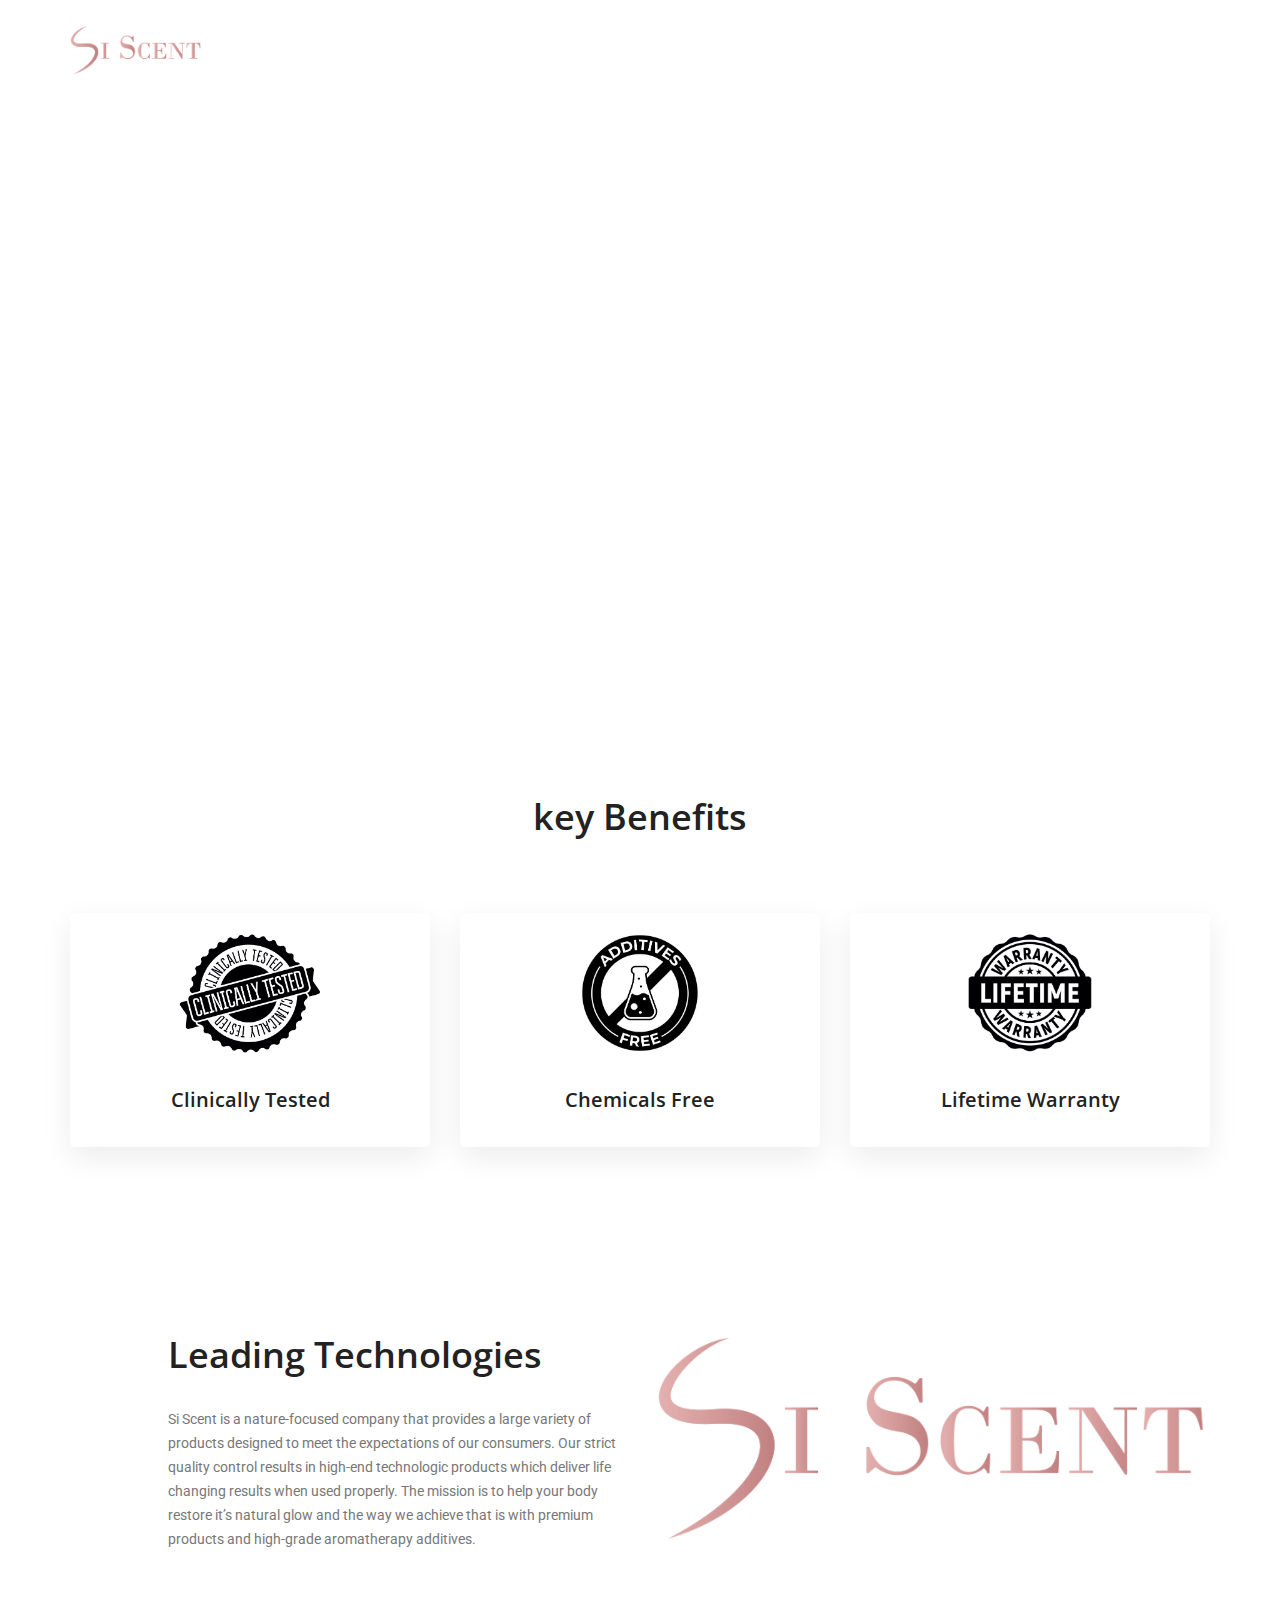
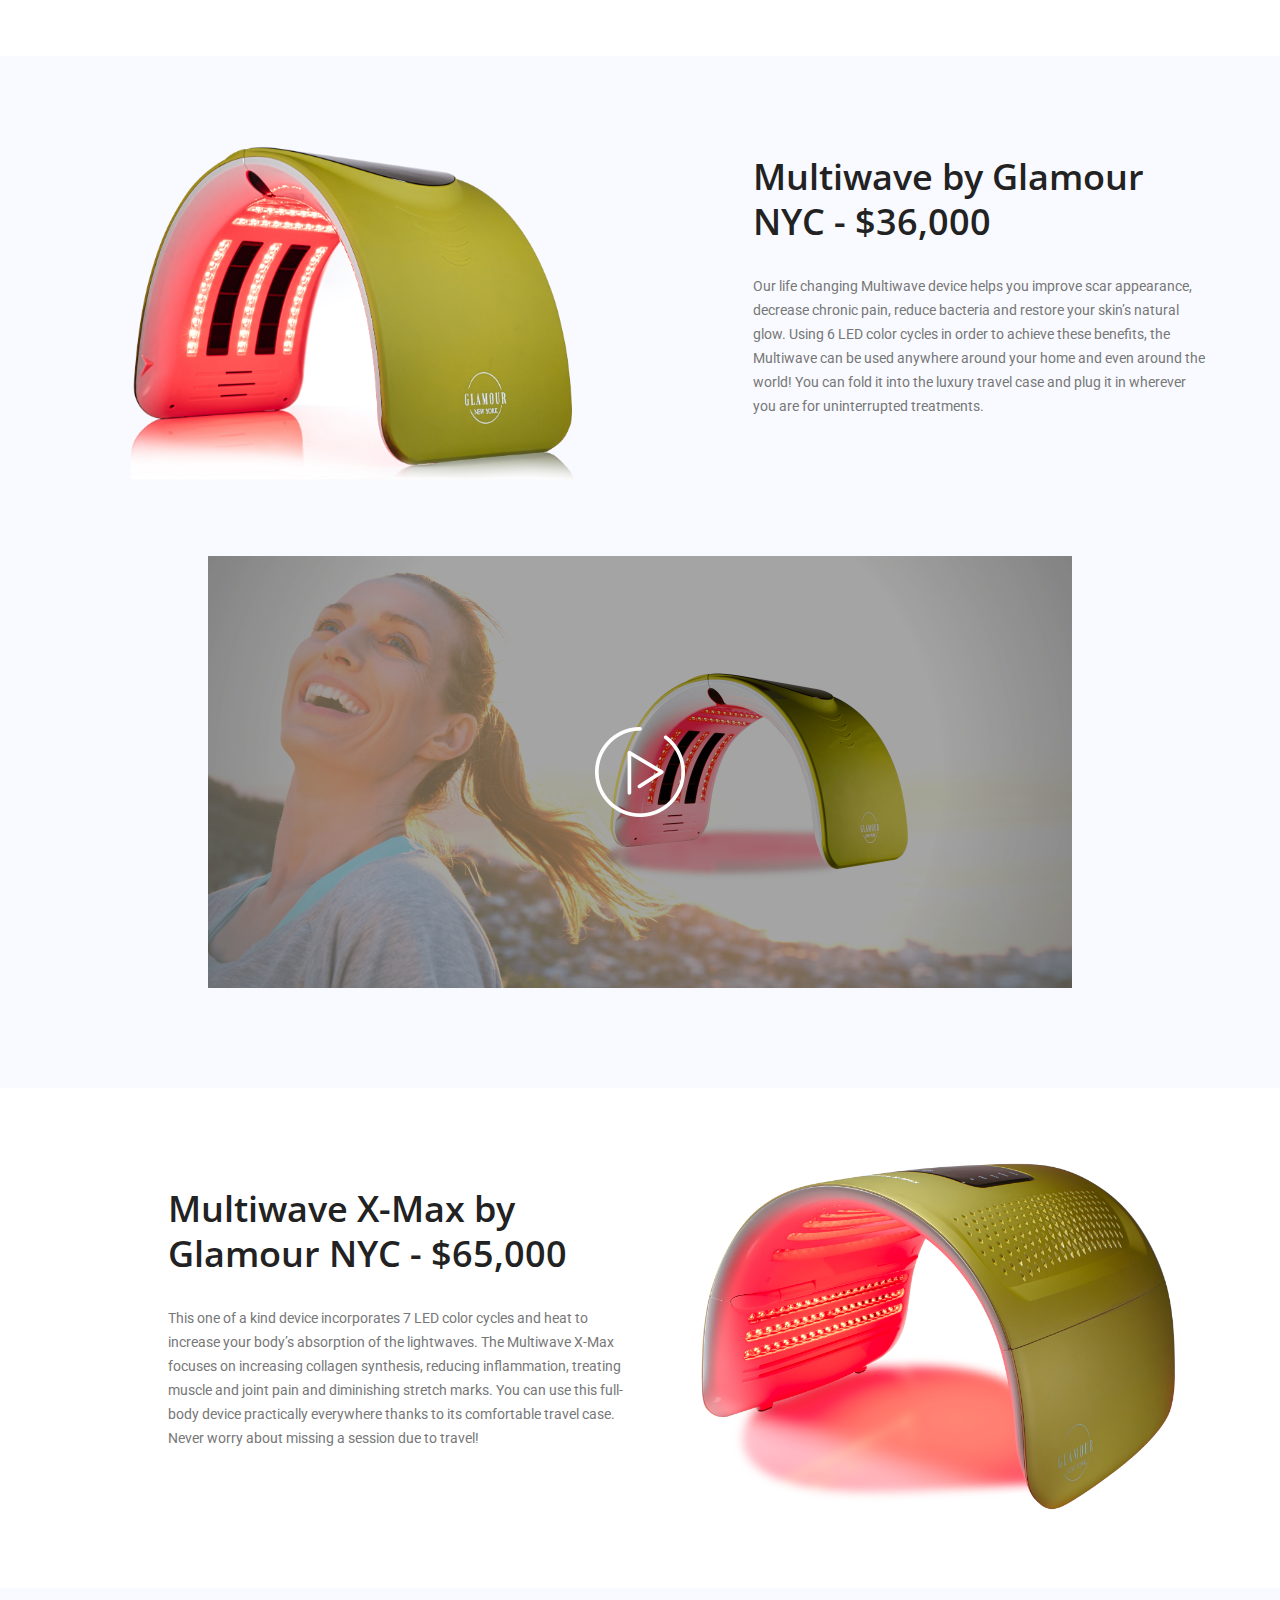
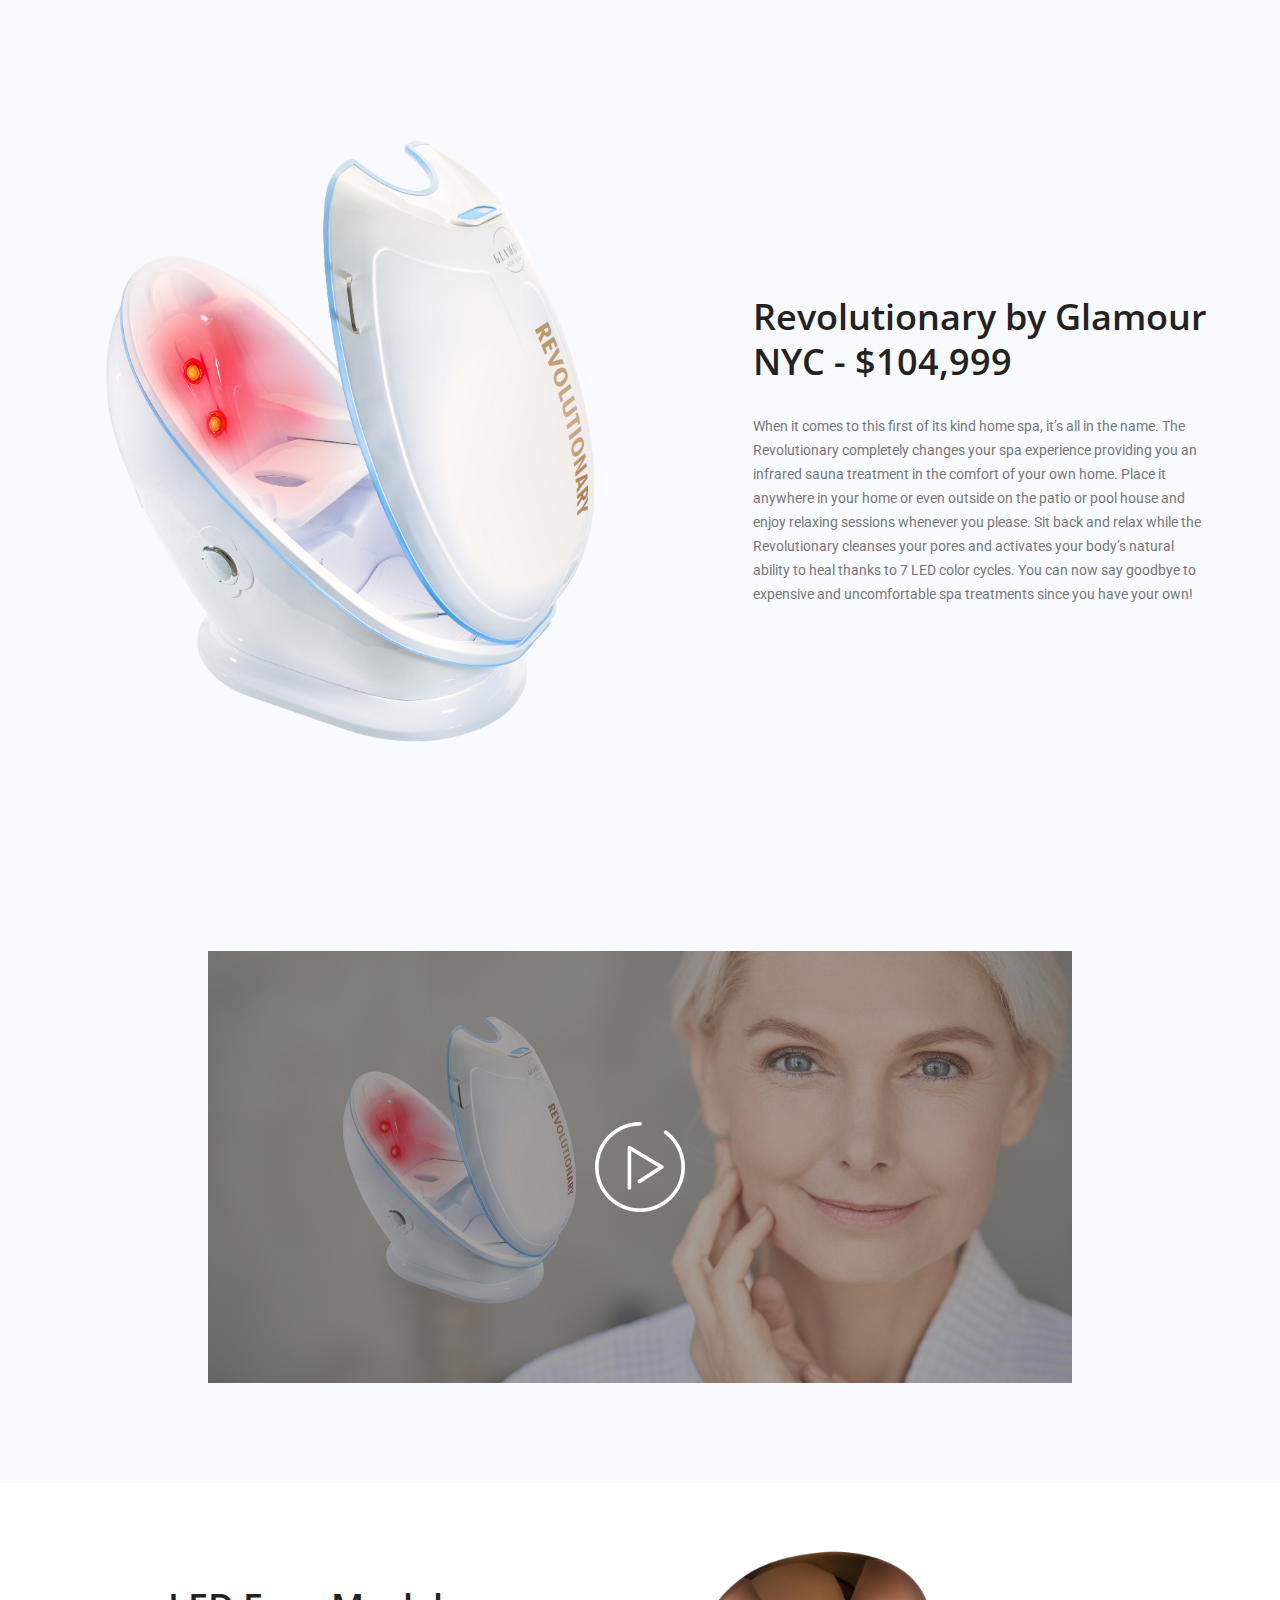
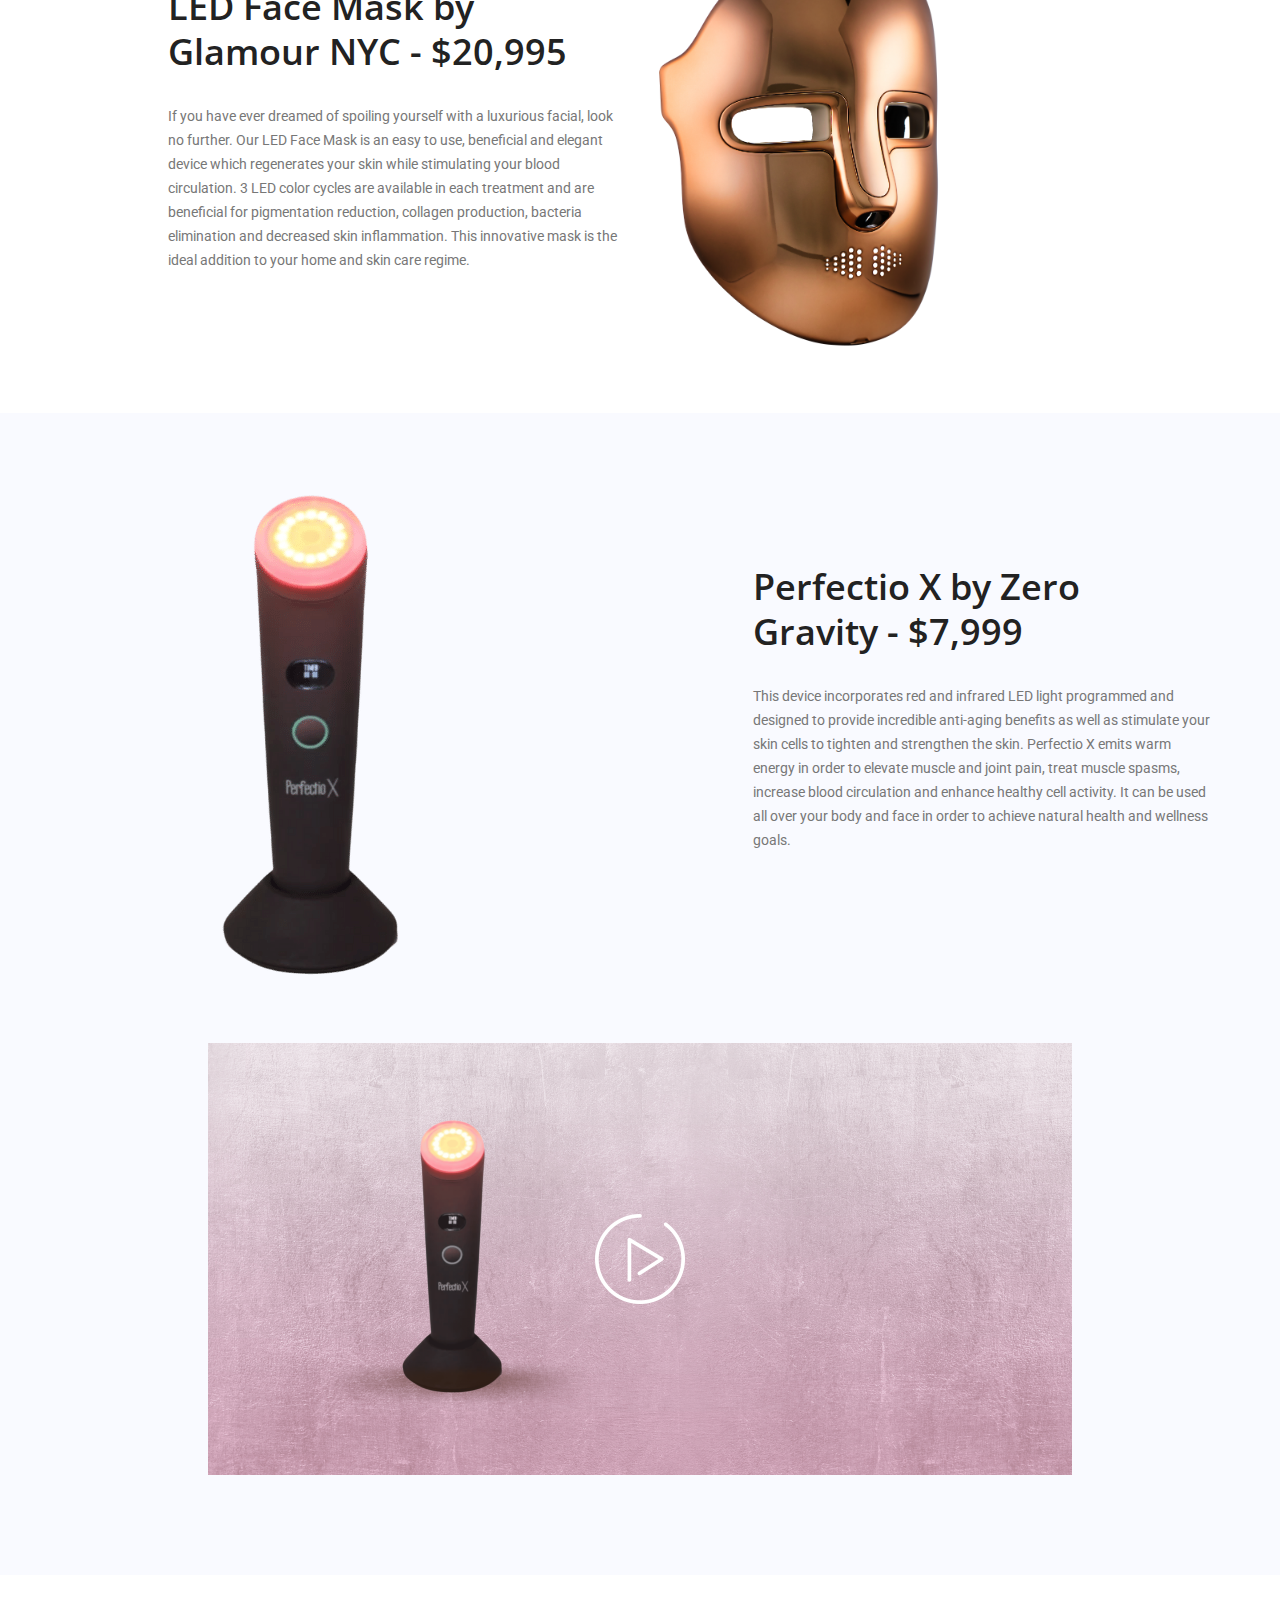
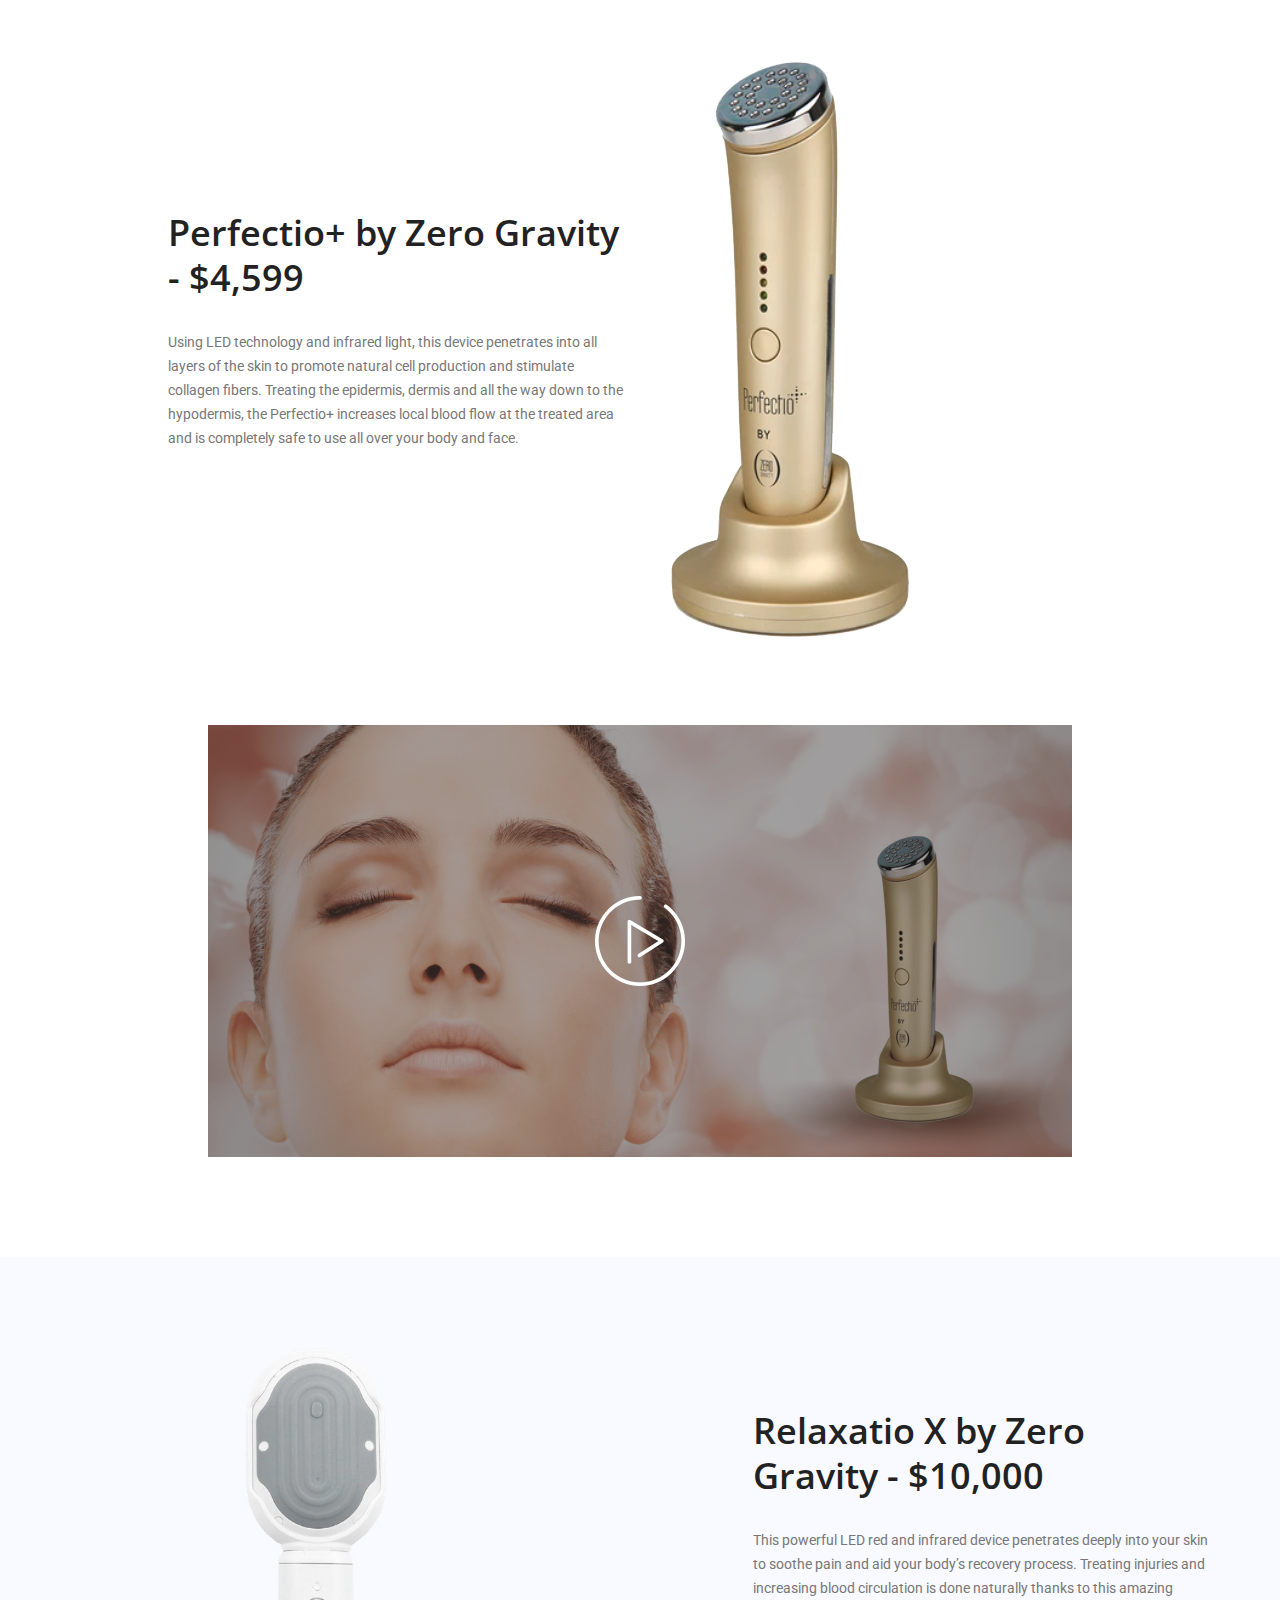
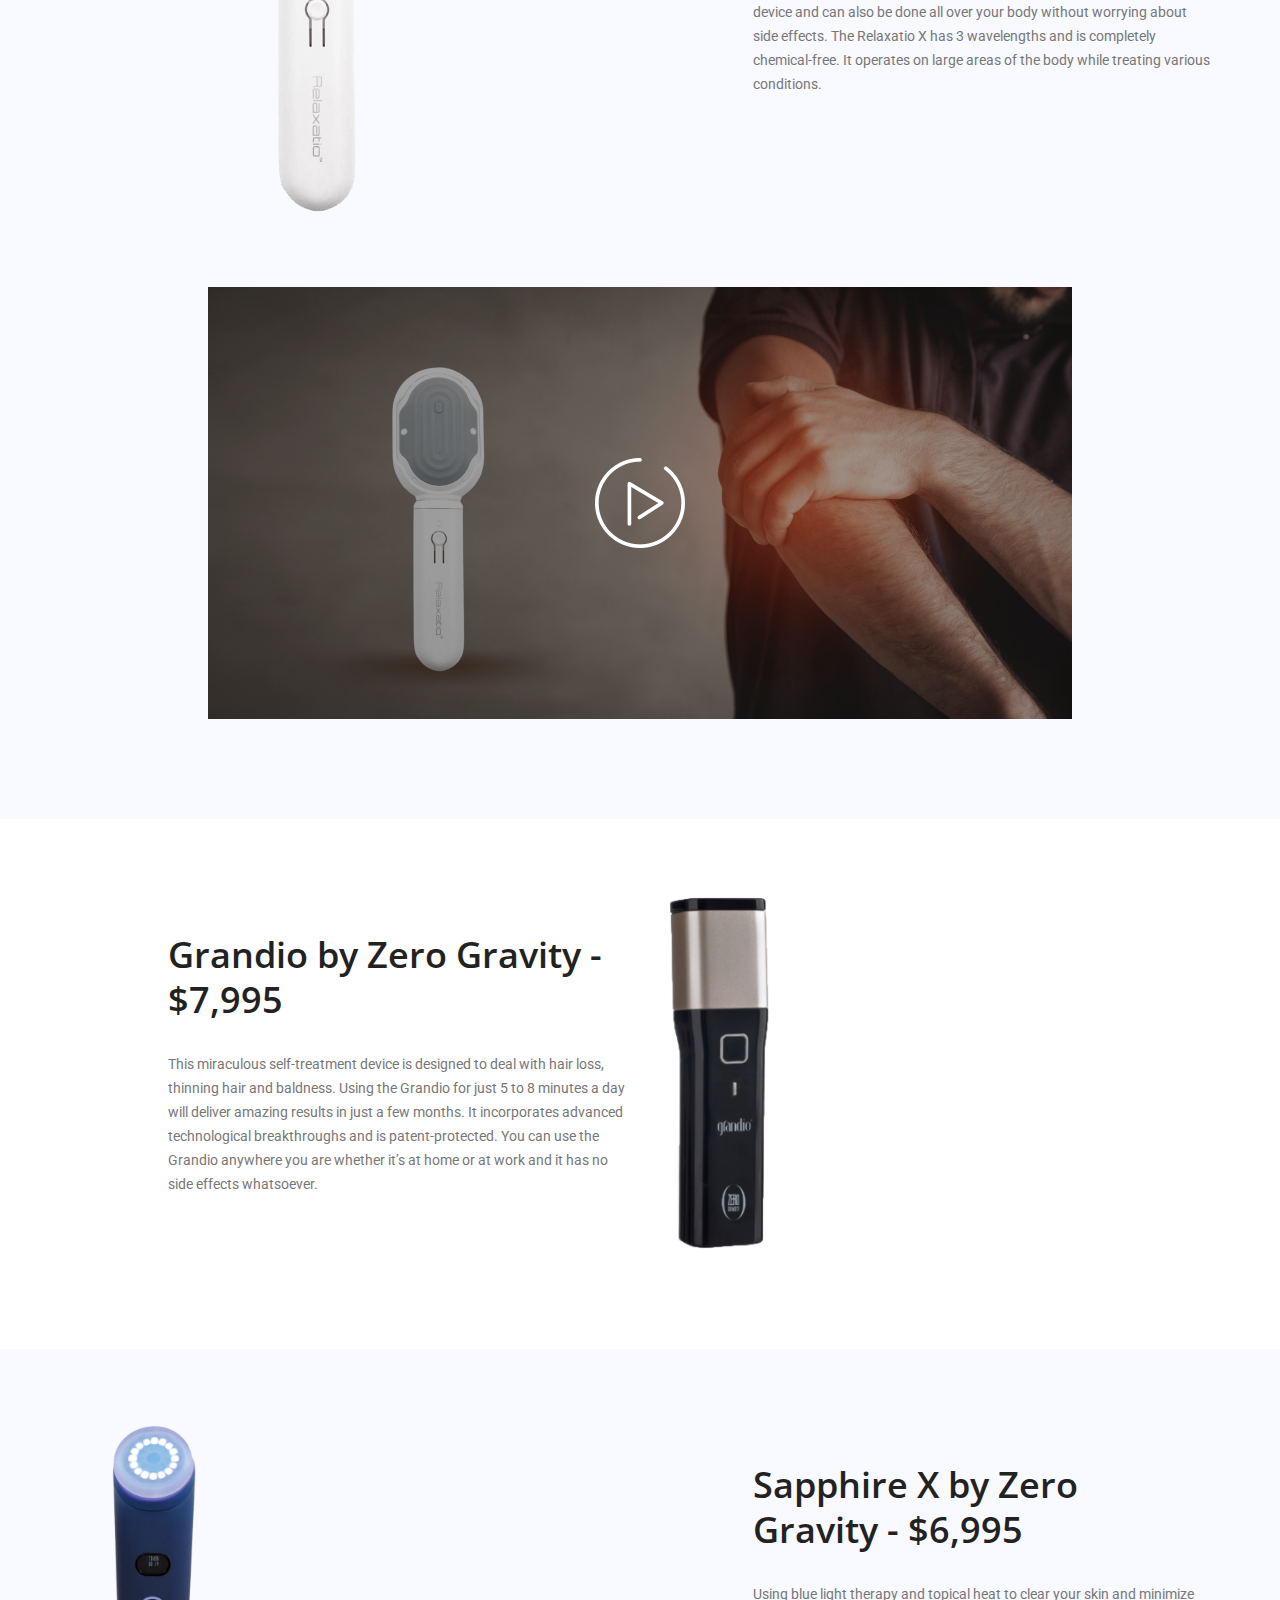
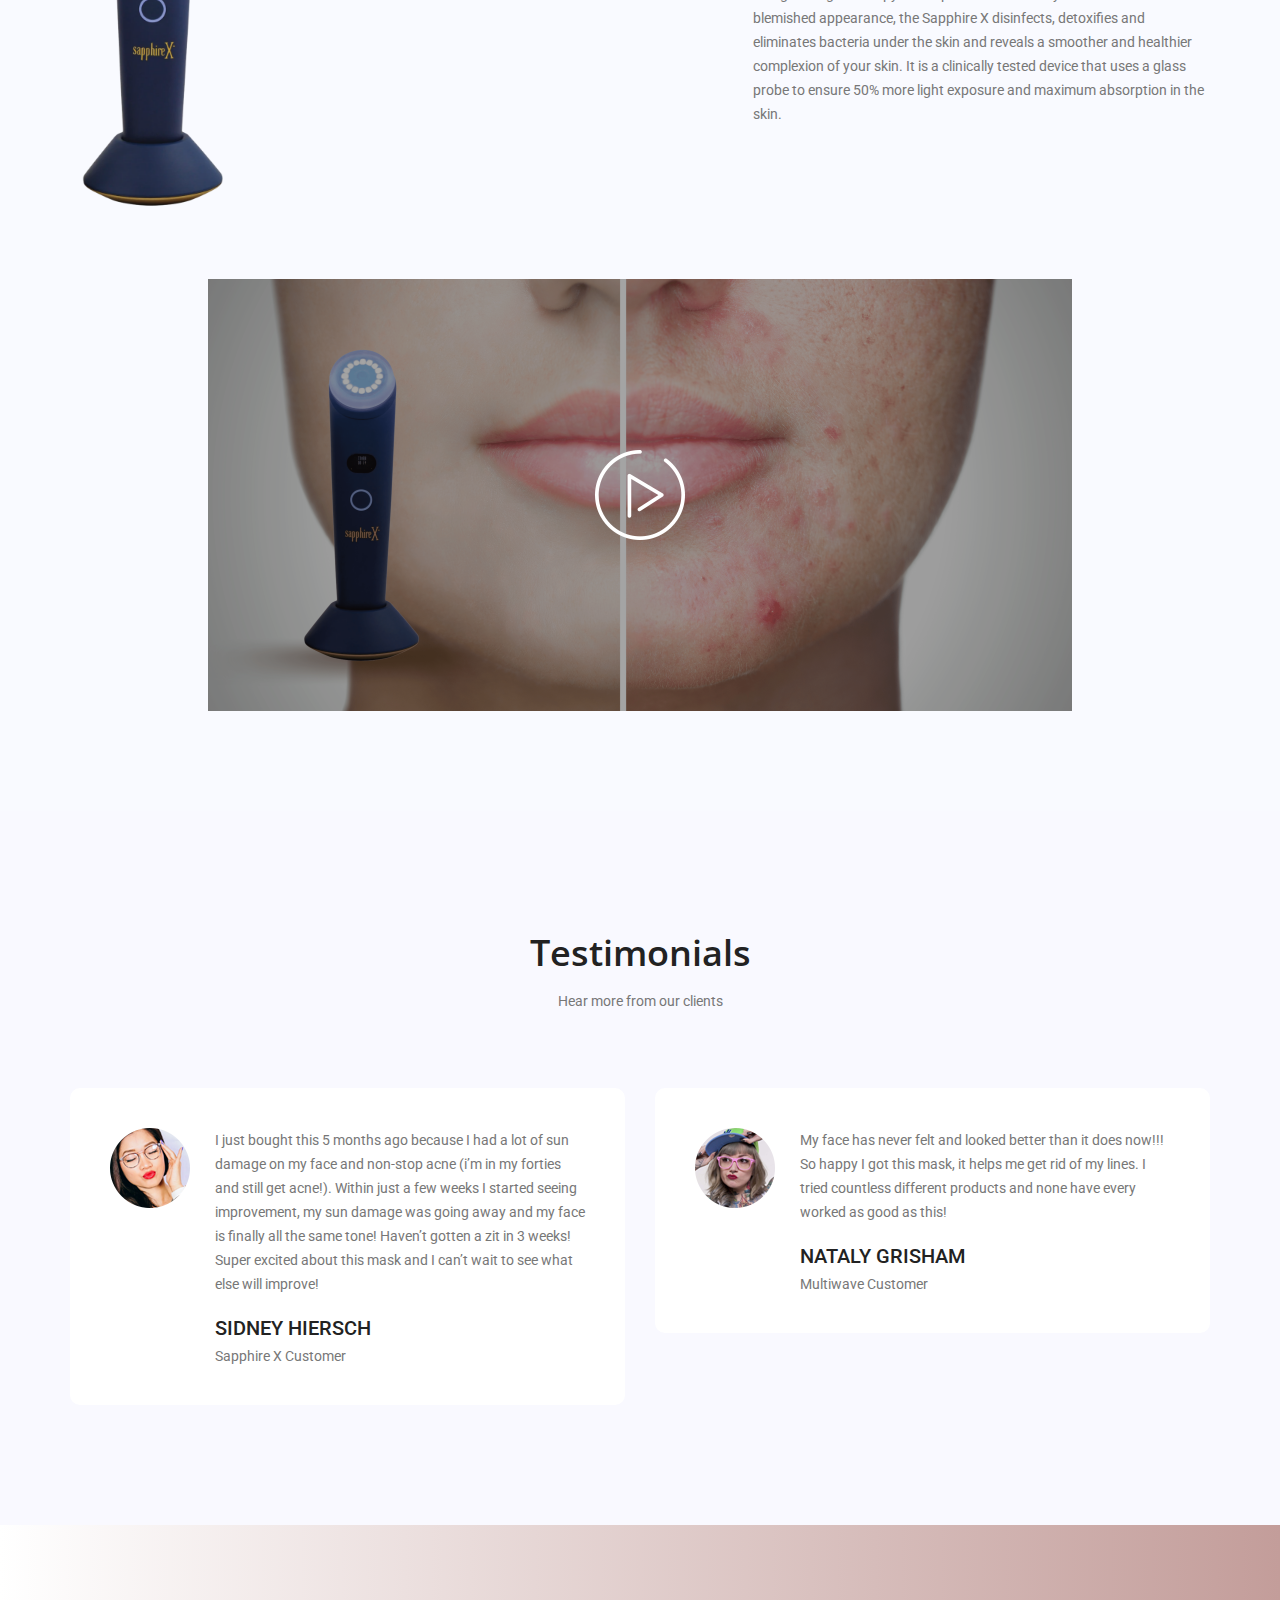
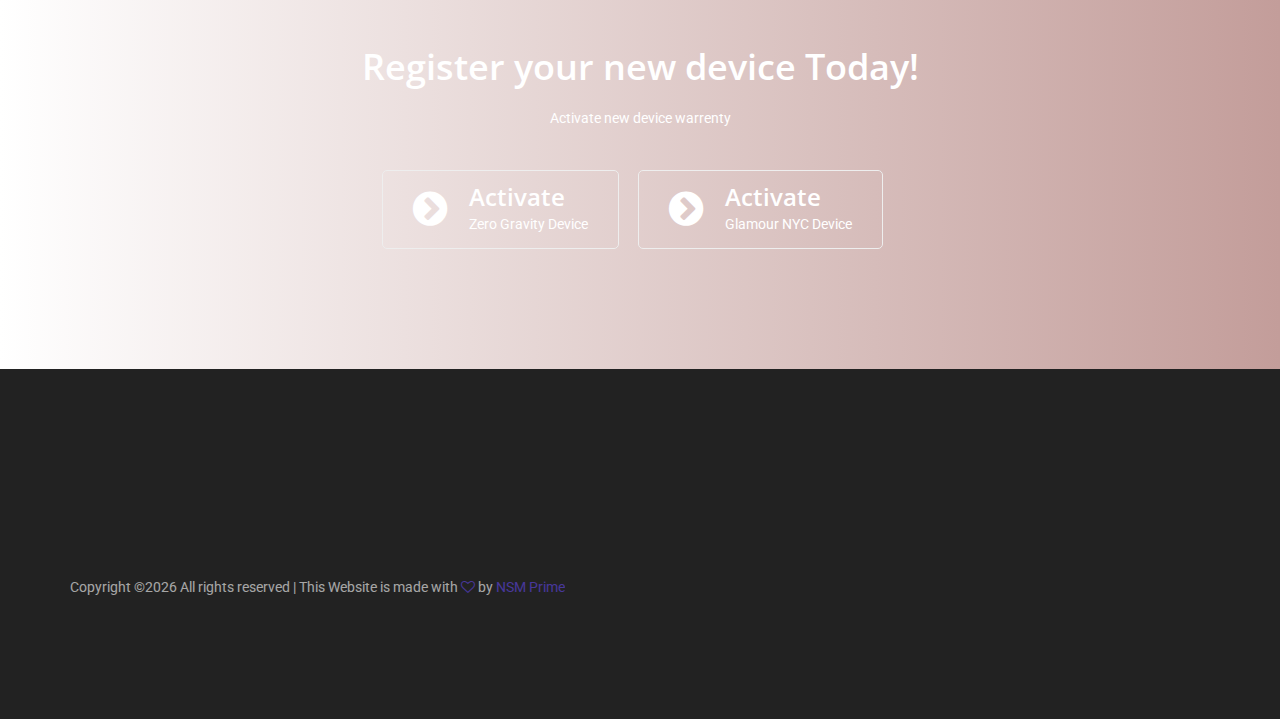
==== index.html @ 8bdf5f0f "first commit" ====
<!doctype html>
<html lang="en">
    <head>
        <!-- Required meta tags -->
        <meta charset="utf-8">
        <meta name="viewport" content="width=device-width, initial-scale=1, shrink-to-fit=no">
        <link rel="icon" href="img/favicon.png" type="image/png">
        <title>Si Scent | Wellness Devices</title>
        <!-- Bootstrap CSS -->
        <link rel="stylesheet" href="css/bootstrap.css">
        <link rel="stylesheet" href="vendors/linericon/style.css">
        <link rel="stylesheet" href="css/font-awesome.min.css">
        <link rel="stylesheet" href="vendors/owl-carousel/owl.carousel.min.css">
        <link rel="stylesheet" href="vendors/lightbox/simpleLightbox.css">
        <link rel="stylesheet" href="vendors/nice-select/css/nice-select.css">
        <link rel="stylesheet" href="vendors/animate-css/animate.css">
        <link rel="stylesheet" href="vendors/popup/magnific-popup.css">
        <!-- main css -->
        <link rel="stylesheet" href="css/style.css">
        <link rel="stylesheet" href="css/responsive.css">
    </head>
    <body data-spy="scroll" data-target="#mainNav" data-offset="70">
        
        <!--================Header Menu Area =================-->
        <header class="header_area">
            <div class="main_menu" id="mainNav">
            	<nav class="navbar navbar-expand-lg navbar-light">
					<div class="container">
						<!-- Brand and toggle get grouped for better mobile display -->
						<a class="navbar-brand logo_h" href="index.html"><img style="height: 50px; width: auto;" src="img/logo.png" alt=""></a>
						<button class="navbar-toggler" type="button" data-toggle="collapse" data-target="#navbarSupportedContent" aria-controls="navbarSupportedContent" aria-expanded="false" aria-label="Toggle navigation">
							<span class="icon-bar"></span>
							<span class="icon-bar"></span>
							<span class="icon-bar"></span>
						</button>
						<!-- Collect the nav links, forms, and other content for toggling -->
						<div class="collapse navbar-collapse offset" id="navbarSupportedContent">
							<ul class="nav navbar-nav menu_nav ml-auto">
								<!-- <li class="nav-item active"><a class="nav-link" href="#home">Home</a></li> 
								<li class="nav-item"><a class="nav-link" href="#feature">FEATURES</a></li> 
								<li class="nav-item"><a class="nav-link" href="#video">VIDEO</a>
								<li class="nav-item"><a class="nav-link" href="#price">PRICING</a>
								<li class="nav-item"><a class="nav-link" href="#screen">SCREENS</a> -->
								<!-- <li class="nav-item submenu dropdown">
									<a href="#" class="nav-link dropdown-toggle" data-toggle="dropdown" role="button" aria-haspopup="true" aria-expanded="false">Pages</a>
									<ul class="dropdown-menu">
										<li class="nav-item"><a class="nav-link" href="elements.html">Elements</a></li>
									</ul>
								</li>  -->
								<!-- <li class="nav-item submenu dropdown">
									<a href="#" class="nav-link dropdown-toggle" data-toggle="dropdown" role="button" aria-haspopup="true" aria-expanded="false">Blog</a> -->
									<!-- <ul class="dropdown-menu">
										<li class="nav-item"><a class="nav-link" href="blog.html">Blog</a></li> --> 
										<!-- <li class="nav-item"><a class="nav-link" href="single-blog.html">Blog Details</a></li>
									</ul> -->
								<!-- </li>  -->
								<li class="nav-item"><a class="nav-link" href="https://www.siscent.com/">Shop Si Scent</a></li> 
								<li class="nav-item"><a class="nav-link" href="contact.html">Contact</a></li> 
							</ul>
						</div> 
					</div>
            	</nav>
            </div>
        </header>
        <!--================Header Menu Area =================-->
        
        <!--================Home Banner Area =================-->
        <section class="home_banner_area" id="home">
            <div class="banner_inner">
				<div class="container">
					<div class="row banner_content">
						<div class="col-lg-9">
							<h2>The Most <br />Innovative Anti-Aging Devices</h2>
						</div>
						<!-- <div class="col-lg-3">
							<div class="banner_map_img">
								<img class="img-fluid" src="img/banner/right-mobile.png" alt="">
							</div>
						</div> -->
					</div>
				</div>
            </div>
        </section>
        <!--================End Home Banner Area =================-->
        
        <!--================Feature Area =================-->
        <section class="feature_area p_120" id="feature">
        	<div class="container">
        		<div class="main_title">
        			<h2>key Benefits</h2>
        		</div>
        		<div class="feature_inner row text-center">
        			<div class="col-lg-4">
        				<div class="feature_item">
        					<img class="ml-0 mr-0" src="img/icon/f-icon-2.jpg" alt="">
        					<h4>Clinically Tested</h4>
        				</div>
        			</div>
        			<div class="col-lg-4">
        				<div class="feature_item">
        					<img class="ml-0 mr-0" src="img/icon/f-icon-3.jpg" alt="">
        					<h4>Chemicals Free</h4>
        				</div>
        			</div>
        			<div class="col-lg-4">
        				<div class="feature_item">
        					<img class="ml-0 mr-0" src="img/icon/f-icon-4.jpg" alt="">
        					<h4>Lifetime Warranty</h4>
        				</div>
        			</div>
        			<!-- <div class="col-lg-3 col-md-6">
        				<div class="feature_item">
        					<img src="img/icon/f-icon-1.png" alt="">
        					<h4>Maintenance</h4>
        					<p>inappropriate behavior is often laughed off as boys will be boys,” women face higher conduct standards especially in the workplace. That’s why.</p>
        				</div>
        			</div> -->
        		</div>
        	</div>
        </section>
				<!--================End Feature Area =================-->
				
				        <!--================Interior Area =================-->
								<section class="interior_area interior_two">
									<div class="container">
										<div class="interior_inner row">
											<div class="col-lg-5 offset-lg-1">
												<div class="interior_text">
													<h4>Leading Technologies</h4>
													<p>Si Scent is a nature-focused company that provides a large variety of products designed to meet the expectations of our consumers. Our strict quality control results in high-end technologic products which deliver life changing results when used properly. The mission is to help your body restore it’s natural glow and the way we achieve that is with premium products and high-grade aromatherapy additives.
													</p>
												</div>
											</div>
											<div class="col-lg-6">
												<img class="img-fluid" src="img/logo.png" alt="">
											</div>
										</div>
										<!-- <div class="video_area" id="video">
											<img class="img-fluid" src="img/video-1.png" alt="">
											<a class="popup-youtube" href="https://www.youtube.com/watch?v=VufDd-QL1c0">
												<img src="img/icon/video-icon-1.png" alt="">
											</a>
										</div> -->
									</div>
								</section>
								<!--================End Interior Area =================-->
        
        <!--================Interior Area =================-->
        <section class="interior_area">
        	<div class="container">
        		<div class="interior_inner row">
        			<div class="col-lg-6">
        				<img class="img-fluid" src="img/interior-1.png" alt="">
        			</div>
        			<div class="col-lg-5 offset-lg-1">
        				<div class="interior_text">
        					<h4>Multiwave by Glamour NYC - $36,000</h4>
        					<p>Our life changing Multiwave device helps you improve scar appearance, decrease chronic pain, reduce bacteria and restore your skin’s natural glow. Using 6 LED color cycles in order to achieve these benefits, the Multiwave can be used anywhere around your home and even around the world! You can fold it into the luxury travel case and plug it in wherever you are for uninterrupted treatments.</p>
        				</div>
        			</div>
						</div>
						<div class="video_area" id="video">
        			<img class="img-fluid" src="img/video-1.png" alt="">
        			<a class="popup-youtube" href="https://www.youtube.com/watch?v=fENrErbLDyY">
        				<img src="img/icon/video-icon-1.png" alt="">
        			</a>
        		</div>
        	</div>
        </section>
        <!--================End Interior Area =================-->
        
        <!--================Interior Area =================-->
        <section class="interior_area interior_two">
        	<div class="container">
        		<div class="interior_inner row">
        			<div class="col-lg-5 offset-lg-1">
        				<div class="interior_text">
        					<h4>Multiwave X-Max by Glamour NYC - $65,000</h4>
        					<p>This one of a kind device incorporates 7 LED color cycles and heat to increase your body’s absorption of the lightwaves. The Multiwave X-Max focuses on increasing collagen synthesis, reducing inflammation, treating muscle and joint pain and diminishing stretch marks. You can use this full-body device practically everywhere thanks to its comfortable travel case. Never worry about missing a session due to travel!
									</p>
        				</div>
        			</div>
        			<div class="col-lg-6">
        				<img class="img-fluid" src="img/interior-2.png" alt="">
        			</div>
        		</div>
        		<!-- <div class="video_area" id="video">
        			<img class="img-fluid" src="img/video-1.png" alt="">
        			<a class="popup-youtube" href="https://www.youtube.com/watch?v=VufDd-QL1c0">
        				<img src="img/icon/video-icon-1.png" alt="">
        			</a>
        		</div> -->
        	</div>
        </section>
				<!--================End Interior Area =================-->
				

				<!--================Interior Area =================-->
								<section class="interior_area">
									<div class="container">
										<div class="interior_inner row">
											<div class="col-lg-6">
												<img class="img-fluid" src="img/interior-3.png" alt="">
											</div>
											<div class="col-lg-5 offset-lg-1">
												<div class="interior_text">
													<h4>Revolutionary by Glamour NYC - $104,999</h4>
													<p>When it comes to this first of its kind home spa, it’s all in the name. The Revolutionary completely changes your spa experience providing you an infrared sauna treatment in the comfort of your own home. Place it anywhere in your home or even outside on the patio or pool house and enjoy relaxing sessions whenever you please. Sit back and relax while the Revolutionary cleanses your pores and activates your body’s natural ability to heal thanks to 7 LED color cycles. You can now say goodbye to expensive and uncomfortable spa treatments since you have your own!</p>
												</div>
											</div>
										</div>
										<div class="video_area" id="video">
											<img class="img-fluid" src="img/video-3.png" alt="">
											<a class="popup-youtube" href="https://www.youtube.com/watch?v=fENrErbLDyY">
												<img src="img/icon/video-icon-1.png" alt="">
											</a>
										</div>
									</div>
								</section>
								<!--================End Interior Area =================-->
				
				        <!--================Interior Area =================-->
								<section class="interior_area interior_two">
									<div class="container">
										<div class="interior_inner row">
											<div class="col-lg-5 offset-lg-1">
												<div class="interior_text">
													<h4>LED Face Mask by Glamour NYC - $20,995</h4>
													<p>If you have ever dreamed of spoiling yourself with a luxurious facial, look no further. Our LED Face Mask is an easy to use, beneficial and elegant device which regenerates your skin while stimulating your blood circulation. 3 LED color cycles are available in each treatment and are beneficial for pigmentation reduction, collagen production, bacteria elimination and decreased skin inflammation. This innovative mask is the ideal addition to your home and skin care regime.
													</p>
												</div>
											</div>
											<div class="col-lg-6">
												<img style="height: 400px;width: auto;" class="img-fluid" src="img/interior-4.png" alt="">
											</div>
										</div>
										<!-- <div class="video_area" id="video">
											<img class="img-fluid" src="img/video-1.png" alt="">
											<a class="popup-youtube" href="https://www.youtube.com/watch?v=VufDd-QL1c0">
												<img src="img/icon/video-icon-1.png" alt="">
											</a>
										</div> -->
									</div>
								</section>
								<!--================End Interior Area =================-->


				<!--================Interior Area =================-->
				<section class="interior_area">
					<div class="container">
						<div class="interior_inner row">
							<div class="col-lg-6">
								<img class="img-fluid" src="img/interior-5.png" alt="">
							</div>
							<div class="col-lg-5 offset-lg-1">
								<div class="interior_text">
									<h4>Perfectio X by Zero Gravity - $7,999</h4>
									<p>This device incorporates red and infrared LED light programmed and designed to provide incredible anti-aging benefits as well as stimulate your skin cells to tighten and strengthen the skin. Perfectio X emits warm energy in order to elevate muscle and joint pain, treat muscle spasms, increase blood circulation and enhance healthy cell activity. It can be used all over your body and face in order to achieve natural health and wellness goals. </p>
								</div>
							</div>
						</div>
						<div class="video_area" id="video">
							<img class="img-fluid" src="img/video-4.png" alt="">
							<a class="popup-youtube" href="https://vimeo.com/296727553">
								<img src="img/icon/video-icon-1.png" alt="">
							</a>
						</div>
					</div>
				</section>
				<!--================End Interior Area =================-->
								

        <!--================Interior Area =================-->
        <section class="interior_area interior_two">
        	<div class="container">
        		<div class="interior_inner row">
        			<div class="col-lg-5 offset-lg-1">
        				<div class="interior_text">
        					<h4> Perfectio+ by Zero Gravity - $4,599</h4>
        					<p>Using LED technology and infrared light, this device penetrates into all layers of the skin to promote natural cell production and stimulate collagen fibers. Treating the epidermis, dermis and all the way down to the hypodermis, the Perfectio+ increases local blood flow at the treated area and is completely safe to use all over your body and face. 
									</p>
        				</div>
        			</div>
        			<div class="col-lg-6">
        				<img class="img-fluid" src="img/interior-6.png" alt="">
        			</div>
        		</div>
        		<div class="video_area" id="video">
        			<img class="img-fluid" src="img/video-5.png" alt="">
        			<a class="popup-youtube" href="https://vimeo.com/204791832">
        				<img src="img/icon/video-icon-1.png" alt="">
        			</a>
        		</div>
        	</div>
        </section>
				<!--================End Interior Area =================-->
				

				<!--================Interior Area =================-->
								<section class="interior_area">
									<div class="container">
										<div class="interior_inner row">
											<div class="col-lg-6">
												<img class="img-fluid" src="img/interior-7.png" alt="">
											</div>
											<div class="col-lg-5 offset-lg-1">
												<div class="interior_text">
													<h4>Relaxatio X by Zero Gravity - $10,000</h4>
													<p>This powerful LED red and infrared device penetrates deeply into your skin to soothe pain and aid your body’s recovery process. Treating injuries and increasing blood circulation is done naturally thanks to this amazing device and can also be done all over your body without worrying about side effects. The Relaxatio X has 3 wavelengths and is completely chemical-free. It operates on large areas of the body while treating various conditions.</p>
												</div>
											</div>
										</div>
										<div class="video_area" id="video">
											<img class="img-fluid" src="img/video-7.png" alt="">
											<a class="popup-youtube" href="https://vimeo.com/371326540">
												<img src="img/icon/video-icon-1.png" alt="">
											</a>
										</div>
									</div>
								</section>
								<!--================End Interior Area =================-->
				
				        <!--================Interior Area =================-->
								<section class="interior_area interior_two">
									<div class="container">
										<div class="interior_inner row">
											<div class="col-lg-5 offset-lg-1">
												<div class="interior_text">
													<h4>Grandio by Zero Gravity - $7,995</h4>
													<p>This miraculous self-treatment device is designed to deal with hair loss, thinning hair and baldness. Using the Grandio for just 5 to 8 minutes a day will deliver amazing results in just a few months. It incorporates advanced technological breakthroughs and is patent-protected. You can use the Grandio anywhere you are whether it’s at home or at work and it has no side effects whatsoever. 
													</p>
												</div>
											</div>
											<div class="col-lg-6">
												<img style="height: 400px;width: auto;" class="img-fluid" src="img/interior-8.png" alt="">
											</div>
										</div>
										<!-- <div class="video_area" id="video">
											<img class="img-fluid" src="img/video-1.png" alt="">
											<a class="popup-youtube" href="https://www.youtube.com/watch?v=VufDd-QL1c0">
												<img src="img/icon/video-icon-1.png" alt="">
											</a>
										</div> -->
									</div>
								</section>
								<!--================End Interior Area =================-->


				<!--================Interior Area =================-->
				<section class="interior_area">
					<div class="container">
						<div class="interior_inner row">
							<div class="col-lg-6">
								<img style="height: 400px;width: auto;" class="img-fluid" src="img/interior-9.png" alt="">
							</div>
							<div class="col-lg-5 offset-lg-1">
								<div class="interior_text">
									<h4>Sapphire X by Zero Gravity - $6,995 </h4><p>Using blue light therapy and topical heat to clear your skin and minimize blemished appearance, the Sapphire X disinfects, detoxifies and eliminates bacteria under the skin and reveals a smoother and healthier complexion of your skin. It is a clinically tested device that uses a glass probe to ensure 50% more light exposure and maximum absorption in the skin.</p>
								</div>
							</div>
						</div>
						<div class="video_area" id="video">
							<img class="img-fluid" src="img/video-6.png" alt="">
							<a class="popup-youtube" href="https://vimeo.com/338843114">
								<img src="img/icon/video-icon-1.png" alt="">
							</a>
						</div>
					</div>
				</section>
				<!--================End Interior Area =================-->
        <!-- ================Price Area =================-->
        <!-- <section class="price_area p_120" id="price">
        	<div class="container">
        		<div class="main_title">
        			<h2>Pricing Table</h2>
        			<p>Lorem ipsum dolor sit amet, consectetur adipisicing elit, sed do eiusmod tempor incididunt ut labore  et dolore magna aliqua.</p>
        		</div>
        		<div class="price_item_inner row">
        			<div class="col-lg-4">
        				<div class="price_item">
        					<div class="price_head">
        						<div class="float-left">
        							<h3>Standard</h3>
        							<p>For the individuals</p>
        						</div>
        						<div class="float-right">
        							<h2>£199</h2>
        						</div>
        					</div>
        					<div class="price_body">
        						<ul class="list">
        							<li><a href="#">2.5 GB Free Photos</a></li>
        							<li><a href="#">Secure Online Transfer Indeed</a></li>
        							<li><a href="#">Unlimited Styles for interface</a></li>
        							<li><a href="#">Reliable Customer Service</a></li>
        							<li><a href="#">Manual Backup Provided</a></li>
        						</ul>
        					</div>
        					<div class="price_footer">
        						<a class="main_btn2" href="#">Purchase Plan</a>
        					</div>
        				</div>
        			</div>
        			<div class="col-lg-4">
        				<div class="price_item">
        					<div class="price_head">
        						<div class="float-left">
        							<h3>Standard</h3>
        							<p>For the individuals</p>
        						</div>
        						<div class="float-right">
        							<h2>£199</h2>
        						</div>
        					</div>
        					<div class="price_body">
        						<ul class="list">
        							<li><a href="#">2.5 GB Free Photos</a></li>
        							<li><a href="#">Secure Online Transfer Indeed</a></li>
        							<li><a href="#">Unlimited Styles for interface</a></li>
        							<li><a href="#">Reliable Customer Service</a></li>
        							<li><a href="#">Manual Backup Provided</a></li>
        						</ul>
        					</div>
        					<div class="price_footer">
        						<a class="main_btn2" href="#">Purchase Plan</a>
        					</div>
        				</div>
        			</div>
        			<div class="col-lg-4">
        				<div class="price_item">
        					<div class="price_head">
        						<div class="float-left">
        							<h3>Standard</h3>
        							<p>For the individuals</p>
        						</div>
        						<div class="float-right">
        							<h2>£199</h2>
        						</div>
        					</div>
        					<div class="price_body">
        						<ul class="list">
        							<li><a href="#">2.5 GB Free Photos</a></li>
        							<li><a href="#">Secure Online Transfer Indeed</a></li>
        							<li><a href="#">Unlimited Styles for interface</a></li>
        							<li><a href="#">Reliable Customer Service</a></li>
        							<li><a href="#">Manual Backup Provided</a></li>
        						</ul>
        					</div>
        					<div class="price_footer">
        						<a class="main_btn2" href="#">Purchase Plan</a>
        					</div>
        				</div>
        			</div>
        		</div>
        	</div>
        </section> -->
        <!--================End Price Area ================= -->
        
        <!--================Feature Area =================-->
        <!-- <section class="screenshot_area p_120" id="screen">
        	<div class="container">
        		<div class="main_title">
        			<h2>Unique Screenshots</h2>
        			<p>Lorem ipsum dolor sit amet, consectetur adipisicing elit, sed do eiusmod tempor incididunt ut labore  et dolore magna aliqua.</p>
        		</div>
        		<div class="screenshot_inner owl-carousel">
        			<div class="item">
        				<img src="img/feature/feature-1.jpg" alt="">
        			</div>
        			<div class="item">
        				<img src="img/feature/feature-2.jpg" alt="">
        			</div>
        			<div class="item">
        				<img src="img/feature/feature-3.jpg" alt="">
        			</div>
        			<div class="item">
        				<img src="img/feature/feature-4.jpg" alt="">
        			</div>
        		</div>
        	</div>
        </section> -->
        <!--================End Feature Area =================-->
        
        <!--================Testimonials Area =================-->
        <section class="testimonials_area p_120">
        	<div class="container">
        		<div class="main_title">
        			<h2>Testimonials</h2>
        			<p>Hear more from our clients</p>
        		</div>
        		<div class="testi_slider owl-carousel">
        			<div class="item">
        				<div class="testi_item">
							<div class="media">
								<div class="d-flex">
									<img src="img/testimonials/testi-1.png" alt="">
								</div>
								<div class="media-body">
									<p>I just bought this 5 months ago because I had a lot of sun damage on my face and non-stop acne (i’m in my forties and still get acne!). Within just a few weeks I started seeing improvement, my sun damage was going away and my face is finally all the same tone! Haven’t gotten a zit in 3 weeks!
										Super excited about this mask and I can’t wait to see what else will improve!</p>
									<h4>SIDNEY HIERSCH</h4>
									<h5>Sapphire X Customer</h5>
								</div>
							</div>
        				</div>
        			</div>
        			<div class="item">
        				<div class="testi_item">
							<div class="media">
								<div class="d-flex">
									<img src="img/testimonials/testi-2.png" alt="">
								</div>
								<div class="media-body">
									<p>My face has never felt and looked better than it does now!!! So happy I got this mask, it helps me get rid of my lines. I tried countless different products and none have every worked as good as this!</p>
									<h4>NATALY GRISHAM</h4>
									<h5>Multiwave Customer</h5>
								</div>
							</div>
        				</div>
        			</div>
        		</div>
        	</div>
        </section>
        <!--================End Testimonials Area =================-->
        
        <!--================Download App Area =================-->
        <section class="download_app_area p_120">
        	<div class="container">
        		<div class="app_inner">
        			<h2>Register your new device Today!</h2>
        			<p>Activate new device warrenty</p>
        			<div class="app_btn_area">
        				<div class="app_btn">
        					<div class="media">
								<div class="d-flex">
									<i class="fa fa-chevron-circle-right" aria-hidden="true"></i>
								</div>
								<div class="media-body">
									<a href="https://www.zerogravityskin.com/pages/product-registration"><h4>Activate</h4></a>
									<p>Zero Gravity Device</p>
								</div>
							</div>
        				</div>
        				<div class="app_btn">
        					<div class="media">
								<div class="d-flex">
									<i class="fa fa-chevron-circle-right" aria-hidden="true"></i>
								</div>
								<div class="media-body">
									<a href="https://glamour-nyc.com/product-registration/"><h4>Activate</h4></a>
									<p>Glamour NYC Device</p>
								</div>
							</div>
        				</div>
        			</div>
        		</div>
        	</div>
        </section>
        <!--================End Download App Area =================-->
        
        <!--================Latest News Area =================-->
        <!-- <section class="latest_news_area p_120">
        	<div class="container">
        		<div class="main_title">
        			<h2>Latest News</h2>
        			<p>Lorem ipsum dolor sit amet, consectetur adipisicing elit, sed do eiusmod tempor incididunt ut labore  et dolore magna aliqua.</p>
        		</div>
        		<div class="latest_news_inner row">
        			<div class="col-lg-4">
        				<div class="l_news_item">
        					<a class="date" href="#">10 April, 2018</a>
        					<a href="#"><h4>Benjamin Franklin Method Of Habit Formation</h4></a>
        					<p>There are many kinds of narratives and organizing principles. Science is driven by evidence gathered in experiments, and by the falsification of extant theories and their </p>
        					<div class="post_view">
        						<a href="#"><i class="fa fa-eye" aria-hidden="true"></i> 4.5k Views</a>
        						<a href="#"><i class="fa fa-commenting" aria-hidden="true"></i> 07</a>
        						<a href="#"><i class="fa fa-reply" aria-hidden="true"></i> 362</a>
        					</div>
        				</div>
        			</div>
        			<div class="col-lg-4">
        				<div class="l_news_item">
        					<a class="date" href="#">10 April, 2018</a>
        					<a href="#"><h4>Benjamin Franklin Method Of Habit Formation</h4></a>
        					<p>There are many kinds of narratives and organizing principles. Science is driven by evidence gathered in experiments, and by the falsification of extant theories and their </p>
        					<div class="post_view">
        						<a href="#"><i class="fa fa-eye" aria-hidden="true"></i> 4.5k Views</a>
        						<a href="#"><i class="fa fa-commenting" aria-hidden="true"></i> 07</a>
        						<a href="#"><i class="fa fa-reply" aria-hidden="true"></i> 362</a>
        					</div>
        				</div>
        			</div>
        			<div class="col-lg-4">
        				<div class="l_news_item">
        					<a class="date" href="#">10 April, 2018</a>
        					<a href="#"><h4>Benjamin Franklin Method Of Habit Formation</h4></a>
        					<p>There are many kinds of narratives and organizing principles. Science is driven by evidence gathered in experiments, and by the falsification of extant theories and their </p>
        					<div class="post_view">
        						<a href="#"><i class="fa fa-eye" aria-hidden="true"></i> 4.5k Views</a>
        						<a href="#"><i class="fa fa-commenting" aria-hidden="true"></i> 07</a>
        						<a href="#"><i class="fa fa-reply" aria-hidden="true"></i> 362</a>
        					</div>
        				</div>
        			</div>
        		</div>
        	</div>
        </section> -->
        <!--================End Latest News Area =================-->

        <!--================ start footer Area  =================-->	
        <footer class="footer-area p_120">
            <div class="container">
                <div class="row">
                    <div class="col-lg-3  col-md-6 col-sm-6">
                        <div class="single-footer-widget tp_widgets">
                           <!-- <h6 class="footer_title">Top Products</h6>
                            <ul class="list">
                            	<li><a href="#">Managed Website</a></li>
                            	<li><a href="#">Manage Reputation</a></li>
                            	<li><a href="#">Power Tools</a></li>
                            	<li><a href="#">Marketing Service</a></li>
                            </ul> -->
                        </div>
                    </div>
                    <div class="col-lg-5 col-md-6 col-sm-6">
                        <!-- <div class="single-footer-widget news_widgets">
                            <h6 class="footer_title">Newsletter</h6>
                            <p>You can trust us. we only send promo offers, not a single spam.</p>		
                            <div id="mc_embed_signup">
                                <form target="_blank" action="https://spondonit.us12.list-manage.com/subscribe/post?u=1462626880ade1ac87bd9c93a&amp;id=92a4423d01" method="get" class="subscribe_form relative">
                                    <div class="input-group d-flex flex-row">
                                        <input name="EMAIL" placeholder="Your email address" onfocus="this.placeholder = ''" onblur="this.placeholder = 'Email Address '" required="" type="email">
                                        <button class="btn sub-btn">Get Started</button>		
                                    </div>									
                                    <div class="mt-10 info"></div>
                                </form>
                            </div>
                        </div> -->
                    </div>
                    <div class="col-lg-3 col-md-6 col-sm-6 offset-lg-1">
                        <!-- <div class="single-footer-widget instafeed">
                            <h6 class="footer_title">Instagram Feed</h6>
                            <ul class="list instafeed d-flex flex-wrap">
                                <li><img src="img/instagram/Image-01.jpg" alt=""></li>
                                <li><img src="img/instagram/Image-02.jpg" alt=""></li>
                                <li><img src="img/instagram/Image-03.jpg" alt=""></li>
                                <li><img src="img/instagram/Image-04.jpg" alt=""></li>
                                <li><img src="img/instagram/Image-05.jpg" alt=""></li>
                                <li><img src="img/instagram/Image-06.jpg" alt=""></li>
                                <li><img src="img/instagram/Image-07.jpg" alt=""></li>
                                <li><img src="img/instagram/Image-08.jpg" alt=""></li>
                            </ul>
                        </div> -->
                    </div>	
                </div>
                <div class="row footer-bottom d-flex justify-content-between align-items-center">
                    <p class="col-lg-8 col-md-8 footer-text m-0">
Copyright &copy;<script>document.write(new Date().getFullYear());</script> All rights reserved | This Website is made with <i class="fa fa-heart-o" aria-hidden="true"></i> by <a href="https://nsmprime.com" target="_blank">NSM Prime</a>
</p>
                    <div class="col-lg-4 col-md-4 footer-social">
                        <!-- <a href="#"><i class="fa fa-facebook"></i></a>
                        <a href="#"><i class="fa fa-twitter"></i></a>
                        <a href="#"><i class="fa fa-dribbble"></i></a>
                        <a href="#"><i class="fa fa-behance"></i></a> -->
                    </div>
                </div>
            </div>
        </footer>
		<!--================ End footer Area  =================-->
        
        
        
        
        
        <!-- Optional JavaScript -->
        <!-- jQuery first, then Popper.js, then Bootstrap JS -->
        <script src="js/jquery-3.2.1.min.js"></script>
        <script src="js/popper.js"></script>
        <script src="js/bootstrap.min.js"></script>
        <script src="js/stellar.js"></script>
        <script src="vendors/lightbox/simpleLightbox.min.js"></script>
        <script src="vendors/nice-select/js/jquery.nice-select.min.js"></script>
        <script src="vendors/isotope/imagesloaded.pkgd.min.js"></script>
        <script src="vendors/isotope/isotope-min.js"></script>
        <script src="vendors/owl-carousel/owl.carousel.min.js"></script>
        <script src="js/jquery.ajaxchimp.min.js"></script>
        <script src="vendors/counter-up/jquery.waypoints.min.js"></script>
        <script src="vendors/counter-up/jquery.counterup.js"></script>
        <script src="js/mail-script.js"></script>
        <script src="vendors/popup/jquery.magnific-popup.min.js"></script>
        <script src="js/theme.js"></script>
    </body>
</html>
---- vendors/linericon/style.css ----
@font-face {
	font-family: 'Linearicons-Free';
	src:url('fonts/Linearicons-Free.eot?w118d');
	src:url('fonts/Linearicons-Free.eot?#iefixw118d') format('embedded-opentype'),
		url('fonts/Linearicons-Free.woff2?w118d') format('woff2'),
		url('fonts/Linearicons-Free.woff?w118d') format('woff'),
		url('fonts/Linearicons-Free.ttf?w118d') format('truetype'),
		url('fonts/Linearicons-Free.svg?w118d#Linearicons-Free') format('svg');
	font-weight: normal;
	font-style: normal;
}

.lnr {
	font-family: 'Linearicons-Free';
	speak: none;
	font-style: normal;
	font-weight: normal;
	font-variant: normal;
	text-transform: none;
	line-height: 1;

	/* Better Font Rendering =========== */
	-webkit-font-smoothing: antialiased;
	-moz-osx-font-smoothing: grayscale;
}

.lnr-home:before {
	content: "\e800";
}
.lnr-apartment:before {
	content: "\e801";
}
.lnr-pencil:before {
	content: "\e802";
}
.lnr-magic-wand:before {
	content: "\e803";
}
.lnr-drop:before {
	content: "\e804";
}
.lnr-lighter:before {
	content: "\e805";
}
.lnr-poop:before {
	content: "\e806";
}
.lnr-sun:before {
	content: "\e807";
}
.lnr-moon:before {
	content: "\e808";
}
.lnr-cloud:before {
	content: "\e809";
}
.lnr-cloud-upload:before {
	content: "\e80a";
}
.lnr-cloud-download:before {
	content: "\e80b";
}
.lnr-cloud-sync:before {
	content: "\e80c";
}
.lnr-cloud-check:before {
	content: "\e80d";
}
.lnr-database:before {
	content: "\e80e";
}
.lnr-lock:before {
	content: "\e80f";
}
.lnr-cog:before {
	content: "\e810";
}
.lnr-trash:before {
	content: "\e811";
}
.lnr-dice:before {
	content: "\e812";
}
.lnr-heart:before {
	content: "\e813";
}
.lnr-star:before {
	content: "\e814";
}
.lnr-star-half:before {
	content: "\e815";
}
.lnr-star-empty:before {
	content: "\e816";
}
.lnr-flag:before {
	content: "\e817";
}
.lnr-envelope:before {
	content: "\e818";
}
.lnr-paperclip:before {
	content: "\e819";
}
.lnr-inbox:before {
	content: "\e81a";
}
.lnr-eye:before {
	content: "\e81b";
}
.lnr-printer:before {
	content: "\e81c";
}
.lnr-file-empty:before {
	content: "\e81d";
}
.lnr-file-add:before {
	content: "\e81e";
}
.lnr-enter:before {
	content: "\e81f";
}
.lnr-exit:before {
	content: "\e820";
}
.lnr-graduation-hat:before {
	content: "\e821";
}
.lnr-license:before {
	content: "\e822";
}
.lnr-music-note:before {
	content: "\e823";
}
.lnr-film-play:before {
	content: "\e824";
}
.lnr-camera-video:before {
	content: "\e825";
}
.lnr-camera:before {
	content: "\e826";
}
.lnr-picture:before {
	content: "\e827";
}
.lnr-book:before {
	content: "\e828";
}
.lnr-bookmark:before {
	content: "\e829";
}
.lnr-user:before {
	content: "\e82a";
}
.lnr-users:before {
	content: "\e82b";
}
.lnr-shirt:before {
	content: "\e82c";
}
.lnr-store:before {
	content: "\e82d";
}
.lnr-cart:before {
	content: "\e82e";
}
.lnr-tag:before {
	content: "\e82f";
}
.lnr-phone-handset:before {
	content: "\e830";
}
.lnr-phone:before {
	content: "\e831";
}
.lnr-pushpin:before {
	content: "\e832";
}
.lnr-map-marker:before {
	content: "\e833";
}
.lnr-map:before {
	content: "\e834";
}
.lnr-location:before {
	content: "\e835";
}
.lnr-calendar-full:before {
	content: "\e836";
}
.lnr-keyboard:before {
	content: "\e837";
}
.lnr-spell-check:before {
	content: "\e838";
}
.lnr-screen:before {
	content: "\e839";
}
.lnr-smartphone:before {
	content: "\e83a";
}
.lnr-tablet:before {
	content: "\e83b";
}
.lnr-laptop:before {
	content: "\e83c";
}
.lnr-laptop-phone:before {
	content: "\e83d";
}
.lnr-power-switch:before {
	content: "\e83e";
}
.lnr-bubble:before {
	content: "\e83f";
}
.lnr-heart-pulse:before {
	content: "\e840";
}
.lnr-construction:before {
	content: "\e841";
}
.lnr-pie-chart:before {
	content: "\e842";
}
.lnr-chart-bars:before {
	content: "\e843";
}
.lnr-gift:before {
	content: "\e844";
}
.lnr-diamond:before {
	content: "\e845";
}
.lnr-linearicons:before {
	content: "\e846";
}
.lnr-dinner:before {
	content: "\e847";
}
.lnr-coffee-cup:before {
	content: "\e848";
}
.lnr-leaf:before {
	content: "\e849";
}
.lnr-paw:before {
	content: "\e84a";
}
.lnr-rocket:before {
	content: "\e84b";
}
.lnr-briefcase:before {
	content: "\e84c";
}
.lnr-bus:before {
	content: "\e84d";
}
.lnr-car:before {
	content: "\e84e";
}
.lnr-train:before {
	content: "\e84f";
}
.lnr-bicycle:before {
	content: "\e850";
}
.lnr-wheelchair:before {
	content: "\e851";
}
.lnr-select:before {
	content: "\e852";
}
.lnr-earth:before {
	content: "\e853";
}
.lnr-smile:before {
	content: "\e854";
}
.lnr-sad:before {
	content: "\e855";
}
.lnr-neutral:before {
	content: "\e856";
}
.lnr-mustache:before {
	content: "\e857";
}
.lnr-alarm:before {
	content: "\e858";
}
.lnr-bullhorn:before {
	content: "\e859";
}
.lnr-volume-high:before {
	content: "\e85a";
}
.lnr-volume-medium:before {
	content: "\e85b";
}
.lnr-volume-low:before {
	content: "\e85c";
}
.lnr-volume:before {
	content: "\e85d";
}
.lnr-mic:before {
	content: "\e85e";
}
.lnr-hourglass:before {
	content: "\e85f";
}
.lnr-undo:before {
	content: "\e860";
}
.lnr-redo:before {
	content: "\e861";
}
.lnr-sync:before {
	content: "\e862";
}
.lnr-history:before {
	content: "\e863";
}
.lnr-clock:before {
	content: "\e864";
}
.lnr-download:before {
	content: "\e865";
}
.lnr-upload:before {
	content: "\e866";
}
.lnr-enter-down:before {
	content: "\e867";
}
.lnr-exit-up:before {
	content: "\e868";
}
.lnr-bug:before {
	content: "\e869";
}
.lnr-code:before {
	content: "\e86a";
}
.lnr-link:before {
	content: "\e86b";
}
.lnr-unlink:before {
	content: "\e86c";
}
.lnr-thumbs-up:before {
	content: "\e86d";
}
.lnr-thumbs-down:before {
	content: "\e86e";
}
.lnr-magnifier:before {
	content: "\e86f";
}
.lnr-cross:before {
	content: "\e870";
}
.lnr-menu:before {
	content: "\e871";
}
.lnr-list:before {
	content: "\e872";
}
.lnr-chevron-up:before {
	content: "\e873";
}
.lnr-chevron-down:before {
	content: "\e874";
}
.lnr-chevron-left:before {
	content: "\e875";
}
.lnr-chevron-right:before {
	content: "\e876";
}
.lnr-arrow-up:before {
	content: "\e877";
}
.lnr-arrow-down:before {
	content: "\e878";
}
.lnr-arrow-left:before {
	content: "\e879";
}
.lnr-arrow-right:before {
	content: "\e87a";
}
.lnr-move:before {
	content: "\e87b";
}
.lnr-warning:before {
	content: "\e87c";
}
.lnr-question-circle:before {
	content: "\e87d";
}
.lnr-menu-circle:before {
	content: "\e87e";
}
.lnr-checkmark-circle:before {
	content: "\e87f";
}
.lnr-cross-circle:before {
	content: "\e880";
}
.lnr-plus-circle:before {
	content: "\e881";
}
.lnr-circle-minus:before {
	content: "\e882";
}
.lnr-arrow-up-circle:before {
	content: "\e883";
}
.lnr-arrow-down-circle:before {
	content: "\e884";
}
.lnr-arrow-left-circle:before {
	content: "\e885";
}
.lnr-arrow-right-circle:before {
	content: "\e886";
}
.lnr-chevron-up-circle:before {
	content: "\e887";
}
.lnr-chevron-down-circle:before {
	content: "\e888";
}
.lnr-chevron-left-circle:before {
	content: "\e889";
}
.lnr-chevron-right-circle:before {
	content: "\e88a";
}
.lnr-crop:before {
	content: "\e88b";
}
.lnr-frame-expand:before {
	content: "\e88c";
}
.lnr-frame-contract:before {
	content: "\e88d";
}
.lnr-layers:before {
	content: "\e88e";
}
.lnr-funnel:before {
	content: "\e88f";
}
.lnr-text-format:before {
	content: "\e890";
}
.lnr-text-format-remove:before {
	content: "\e891";
}
.lnr-text-size:before {
	content: "\e892";
}
.lnr-bold:before {
	content: "\e893";
}
.lnr-italic:before {
	content: "\e894";
}
.lnr-underline:before {
	content: "\e895";
}
.lnr-strikethrough:before {
	content: "\e896";
}
.lnr-highlight:before {
	content: "\e897";
}
.lnr-text-align-left:before {
	content: "\e898";
}
.lnr-text-align-center:before {
	content: "\e899";
}
.lnr-text-align-right:before {
	content: "\e89a";
}
.lnr-text-align-justify:before {
	content: "\e89b";
}
.lnr-line-spacing:before {
	content: "\e89c";
}
.lnr-indent-increase:before {
	content: "\e89d";
}
.lnr-indent-decrease:before {
	content: "\e89e";
}
.lnr-pilcrow:before {
	content: "\e89f";
}
.lnr-direction-ltr:before {
	content: "\e8a0";
}
.lnr-direction-rtl:before {
	content: "\e8a1";
}
.lnr-page-break:before {
	content: "\e8a2";
}
.lnr-sort-alpha-asc:before {
	content: "\e8a3";
}
.lnr-sort-amount-asc:before {
	content: "\e8a4";
}
.lnr-hand:before {
	content: "\e8a5";
}
.lnr-pointer-up:before {
	content: "\e8a6";
}
.lnr-pointer-right:before {
	content: "\e8a7";
}
.lnr-pointer-down:before {
	content: "\e8a8";
}
.lnr-pointer-left:before {
	content: "\e8a9";
}
---- vendors/lightbox/simpleLightbox.css ----
.slbOverlay, .slbWrapOuter, .slbWrap {
  position: fixed;
  top: 0;
  right: 0;
  bottom: 0;
  left: 0;
}

.slbOverlay {
  overflow: hidden;
  z-index: 2000;
  background-color: #000;
  opacity: 0.7;
  filter: alpha(opacity=70);
  -webkit-animation: slbOverlay 0.5s;
  -moz-animation: slbOverlay 0.5s;
  animation: slbOverlay 0.5s;
}

.slbWrapOuter {
  overflow-x: hidden;
  overflow-y: auto;
  z-index: 2010;
}

.slbWrap {
  position: absolute;
  text-align: center;
}

.slbWrap:before {
  content: "";
  display: inline-block;
  height: 100%;
  vertical-align: middle;
}

.slbContentOuter {
  display: inline-block;
  vertical-align: middle;
  margin: 0px auto;
  padding: 0 1em;
  box-sizing: border-box;
  z-index: 2020;
  text-align: left;
  max-width: 100%;
}

.slbContentEl .slbContentOuter {
  padding: 5em 1em;
}

.slbContent {
  position: relative;
}

.slbContentEl .slbContent {
  -webkit-animation: slbEnter 0.3s;
  -moz-animation: slbEnter 0.3s;
  animation: slbEnter 0.3s;
  background-color: #fff;
  box-shadow: 0 0.2em 1em rgba(0, 0, 0, 0.4);
}

.slbImageWrap {
  -webkit-animation: slbEnter 0.3s;
  -moz-animation: slbEnter 0.3s;
  animation: slbEnter 0.3s;
  position: relative;
}

.slbImageWrap:after {
  content: "";
  position: absolute;
  left: 0;
  right: 0;
  top: 5em;
  bottom: 5em;
  display: block;
  z-index: -1;
  box-shadow: 0 0.2em 1em rgba(0, 0, 0, 0.6);
  background-color: #FFF;
}

.slbImage {
  width: auto;
  max-width: 100%;
  height: auto;
  display: block;
  line-height: 0;
  box-sizing: border-box;
  padding: 5em 0;
  margin: 0 auto;
}

.slbCaption {
  display: inline-block;
  max-width: 100%;
  overflow: hidden;
  text-overflow: ellipsis;
  white-space: nowrap;
  word-wrap: normal;
  font-size: 1.4em;
  position: absolute;
  left: 0;
  right: 0;
  bottom: 0;
  padding: 0.71429em 0;
  color: #fff;
  color: rgba(255, 255, 255, 0.7);
  text-align: center;
}

.slbCloseBtn, .slbArrow {
  margin: 0;
  padding: 0;
  border: 0;
  cursor: pointer;
  background: none;
}

.slbCloseBtn::-moz-focus-inner, .slbArrow::-moz-focus-inner {
  padding: 0;
  border: 0;
}

.slbCloseBtn:hover, .slbArrow:hover {
  opacity: 0.5;
}

.slbCloseBtn:active, .slbArrow:active {
  opacity: 0.8;
}

.slbCloseBtn {
  -webkit-animation: slbEnter 0.3s;
  -moz-animation: slbEnter 0.3s;
  animation: slbEnter 0.3s;
  font-size: 3em;
  width: 1.66667em;
  height: 1.66667em;
  line-height: 1.66667em;
  position: absolute;
  right: -0.33333em;
  top: 0;
  color: #fff;
  color: rgba(255, 255, 255, 0.7);
  text-align: center;
    outline: none;
    box-shadow: none;
}

.slbLoading .slbCloseBtn {
  display: none;
}

.slbLoadingText {
  font-size: 1.4em;
  color: #fff;
  color: rgba(255, 255, 255, 0.9);
}

.slbArrows {
  position: fixed;
  top: 50%;
  left: 0;
  right: 0;
}

.slbLoading .slbArrows {
  display: none;
}

.slbArrow {
  position: absolute;
  top: 50%;
  margin-top: -5em;
  width: 5em;
  height: 10em;
  opacity: 0.7;
  text-indent: -999em;
  overflow: hidden;
    outline: none;
    box-shadow: none;
}

.slbArrow:before {
  content: "";
  position: absolute;
  top: 50%;
  left: 50%;
  margin: -0.8em 0 0 -0.8em;
  border: 0.8em solid transparent;
}

.slbArrow.next {
  right: 0;
}

.slbArrow.next:before {
  border-left-color: #fff;
}

.slbArrow.prev {
  left: 0;
}

.slbArrow.prev:before {
  border-right-color: #fff;
}

.slbIframeCont {
  width: 80em;
  height: 0;
  overflow: hidden;
  padding-top: 56.25%;
  margin: 5em 0;
}

.slbIframe {
  position: absolute;
  top: 0;
  left: 0;
  width: 100%;
  height: 100%;
  box-shadow: 0 0.2em 1em rgba(0, 0, 0, 0.6);
  background: #000;
}

@-webkit-keyframes slbOverlay {
  from {
    opacity: 0;
  }
  to {
    opacity: 0.7;
  }
}

@-moz-keyframes slbOverlay {
  from {
    opacity: 0;
  }
  to {
    opacity: 0.7;
  }
}

@keyframes slbOverlay {
  from {
    opacity: 0;
  }
  to {
    opacity: 0.7;
  }
}

@-webkit-keyframes slbEnter {
  from {
    opacity: 0;
    -webkit-transform: translate3d(0, -1em, 0);
  }
  to {
    opacity: 1;
    -webkit-transform: translate3d(0, 0, 0);
  }
}

@-moz-keyframes slbEnter {
  from {
    opacity: 0;
    -moz-transform: translate3d(0, -1em, 0);
  }
  to {
    opacity: 1;
    -moz-transform: translate3d(0, 0, 0);
  }
}

@keyframes slbEnter {
  from {
    opacity: 0;
    -webkit-transform: translate3d(0, -1em, 0);
    -moz-transform: translate3d(0, -1em, 0);
    -ms-transform: translate3d(0, -1em, 0);
    -o-transform: translate3d(0, -1em, 0);
    transform: translate3d(0, -1em, 0);
  }
  to {
    opacity: 1;
    -webkit-transform: translate3d(0, 0, 0);
    -moz-transform: translate3d(0, 0, 0);
    -ms-transform: translate3d(0, 0, 0);
    -o-transform: translate3d(0, 0, 0);
    transform: translate3d(0, 0, 0);
  }
}
---- vendors/nice-select/css/nice-select.css ----
.nice-select {
  -webkit-tap-highlight-color: transparent;
  background-color: #fff;
  border-radius: 5px;
  border: solid 1px #e8e8e8;
  box-sizing: border-box;
  clear: both;
  cursor: pointer;
  display: block;
  float: left;
  font-family: inherit;
  font-size: 14px;
  font-weight: normal;
  height: 42px;
  line-height: 40px;
  outline: none;
  padding-left: 18px;
  padding-right: 30px;
  position: relative;
  text-align: left !important;
  -webkit-transition: all 0.2s ease-in-out;
  transition: all 0.2s ease-in-out;
  -webkit-user-select: none;
     -moz-user-select: none;
      -ms-user-select: none;
          user-select: none;
  white-space: nowrap;
  width: auto; }
  .nice-select:hover {
    border-color: #dbdbdb; }
  .nice-select:active, .nice-select.open, .nice-select:focus {
    border-color: #999; }
  .nice-select:after {
    border-bottom: 2px solid #999;
    border-right: 2px solid #999;
    content: '';
    display: block;
    height: 5px;
    margin-top: -4px;
    pointer-events: none;
    position: absolute;
    right: 12px;
    top: 50%;
    -webkit-transform-origin: 66% 66%;
        -ms-transform-origin: 66% 66%;
            transform-origin: 66% 66%;
    -webkit-transform: rotate(45deg);
        -ms-transform: rotate(45deg);
            transform: rotate(45deg);
    -webkit-transition: all 0.15s ease-in-out;
    transition: all 0.15s ease-in-out;
    width: 5px; }
  .nice-select.open:after {
    -webkit-transform: rotate(-135deg);
        -ms-transform: rotate(-135deg);
            transform: rotate(-135deg); }
  .nice-select.open .list {
    opacity: 1;
    pointer-events: auto;
    -webkit-transform: scale(1) translateY(0);
        -ms-transform: scale(1) translateY(0);
            transform: scale(1) translateY(0); }
  .nice-select.disabled {
    border-color: #ededed;
    color: #999;
    pointer-events: none; }
    .nice-select.disabled:after {
      border-color: #cccccc; }
  .nice-select.wide {
    width: 100%; }
    .nice-select.wide .list {
      left: 0 !important;
      right: 0 !important; }
  .nice-select.right {
    float: right; }
    .nice-select.right .list {
      left: auto;
      right: 0; }
  .nice-select.small {
    font-size: 12px;
    height: 36px;
    line-height: 34px; }
    .nice-select.small:after {
      height: 4px;
      width: 4px; }
    .nice-select.small .option {
      line-height: 34px;
      min-height: 34px; }
  .nice-select .list {
    background-color: #fff;
    border-radius: 5px;
    box-shadow: 0 0 0 1px rgba(68, 68, 68, 0.11);
    box-sizing: border-box;
    margin-top: 4px;
    opacity: 0;
    overflow: hidden;
    padding: 0;
    pointer-events: none;
    position: absolute;
    top: 100%;
    left: 0;
    -webkit-transform-origin: 50% 0;
        -ms-transform-origin: 50% 0;
            transform-origin: 50% 0;
    -webkit-transform: scale(0.75) translateY(-21px);
        -ms-transform: scale(0.75) translateY(-21px);
            transform: scale(0.75) translateY(-21px);
    -webkit-transition: all 0.2s cubic-bezier(0.5, 0, 0, 1.25), opacity 0.15s ease-out;
    transition: all 0.2s cubic-bezier(0.5, 0, 0, 1.25), opacity 0.15s ease-out;
    z-index: 9; }
    .nice-select .list:hover .option:not(:hover) {
      background-color: transparent !important; }
  .nice-select .option {
    cursor: pointer;
    font-weight: 400;
    line-height: 40px;
    list-style: none;
    min-height: 40px;
    outline: none;
    padding-left: 18px;
    padding-right: 29px;
    text-align: left;
    -webkit-transition: all 0.2s;
    transition: all 0.2s; }
    .nice-select .option:hover, .nice-select .option.focus, .nice-select .option.selected.focus {
      background-color: #f6f6f6; }
    .nice-select .option.selected {
      font-weight: bold; }
    .nice-select .option.disabled {
      background-color: transparent;
      color: #999;
      cursor: default; }

.no-csspointerevents .nice-select .list {
  display: none; }

.no-csspointerevents .nice-select.open .list {
  display: block; }
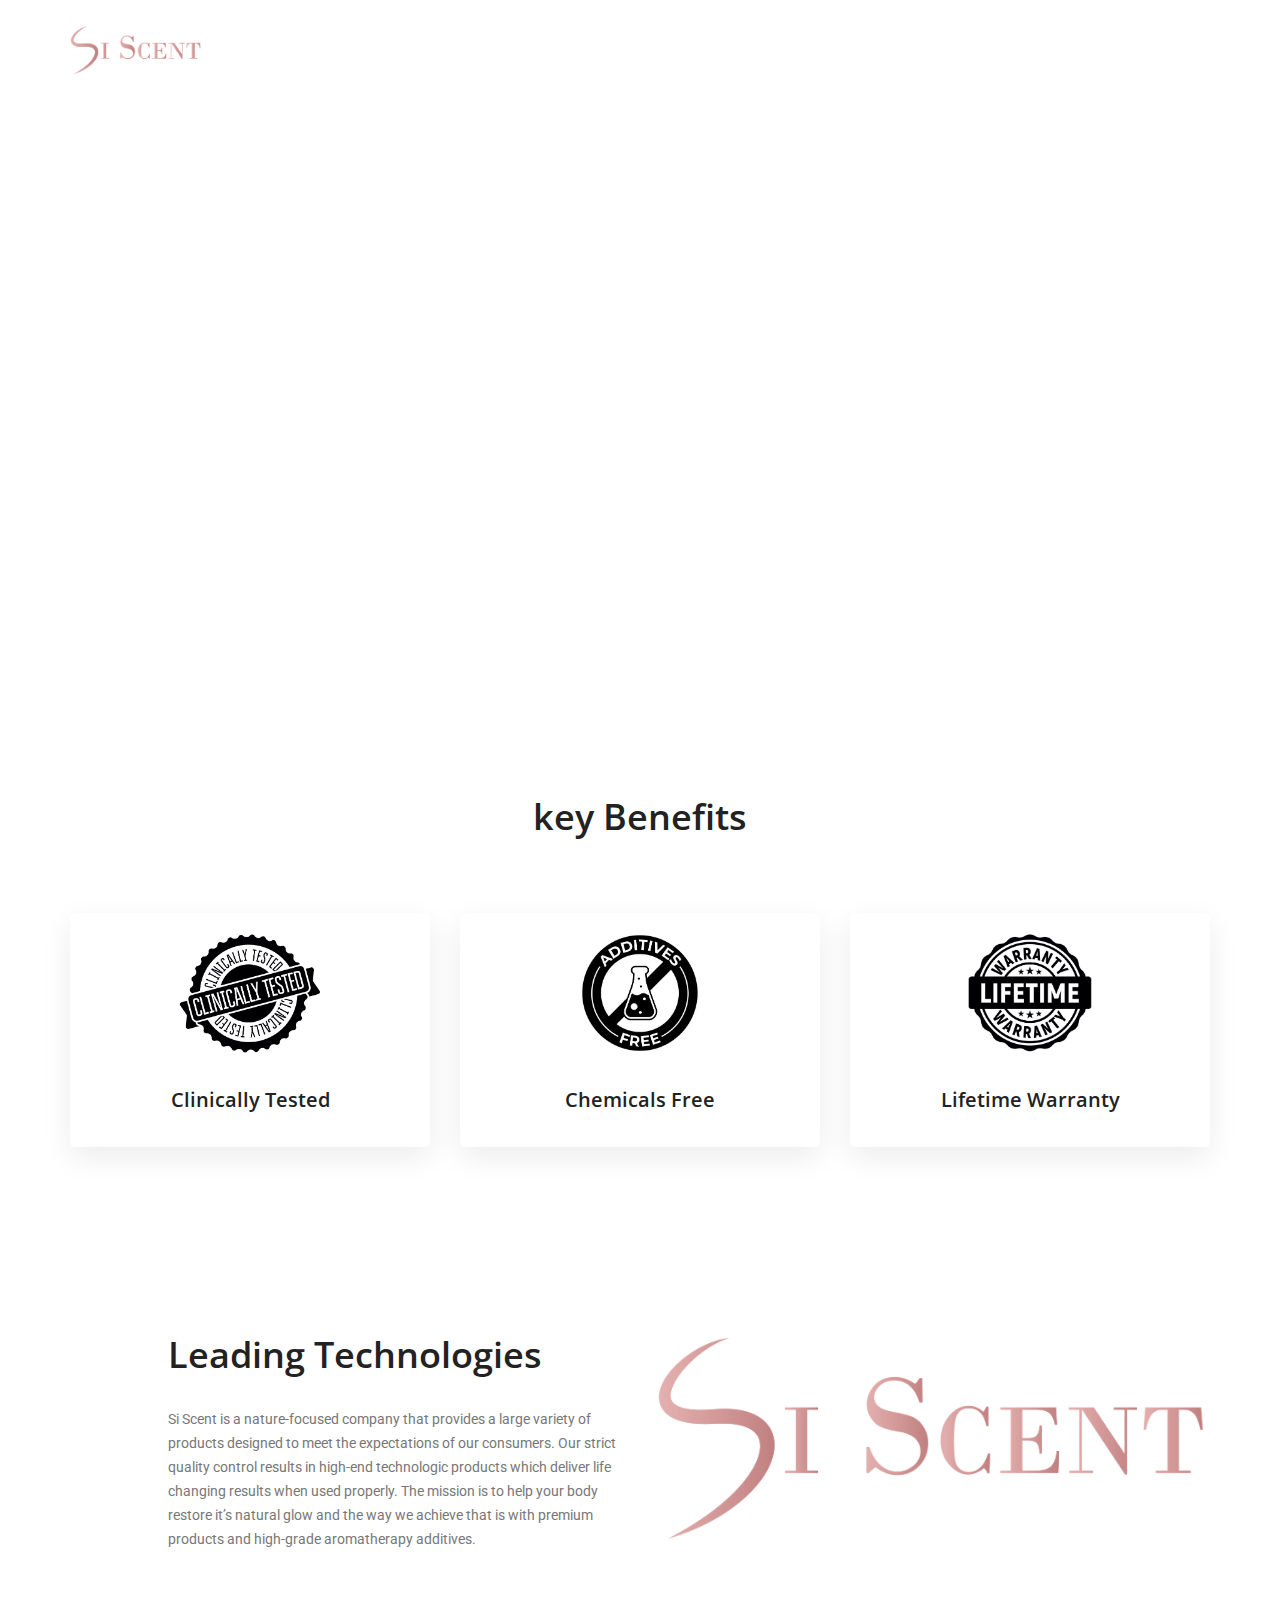
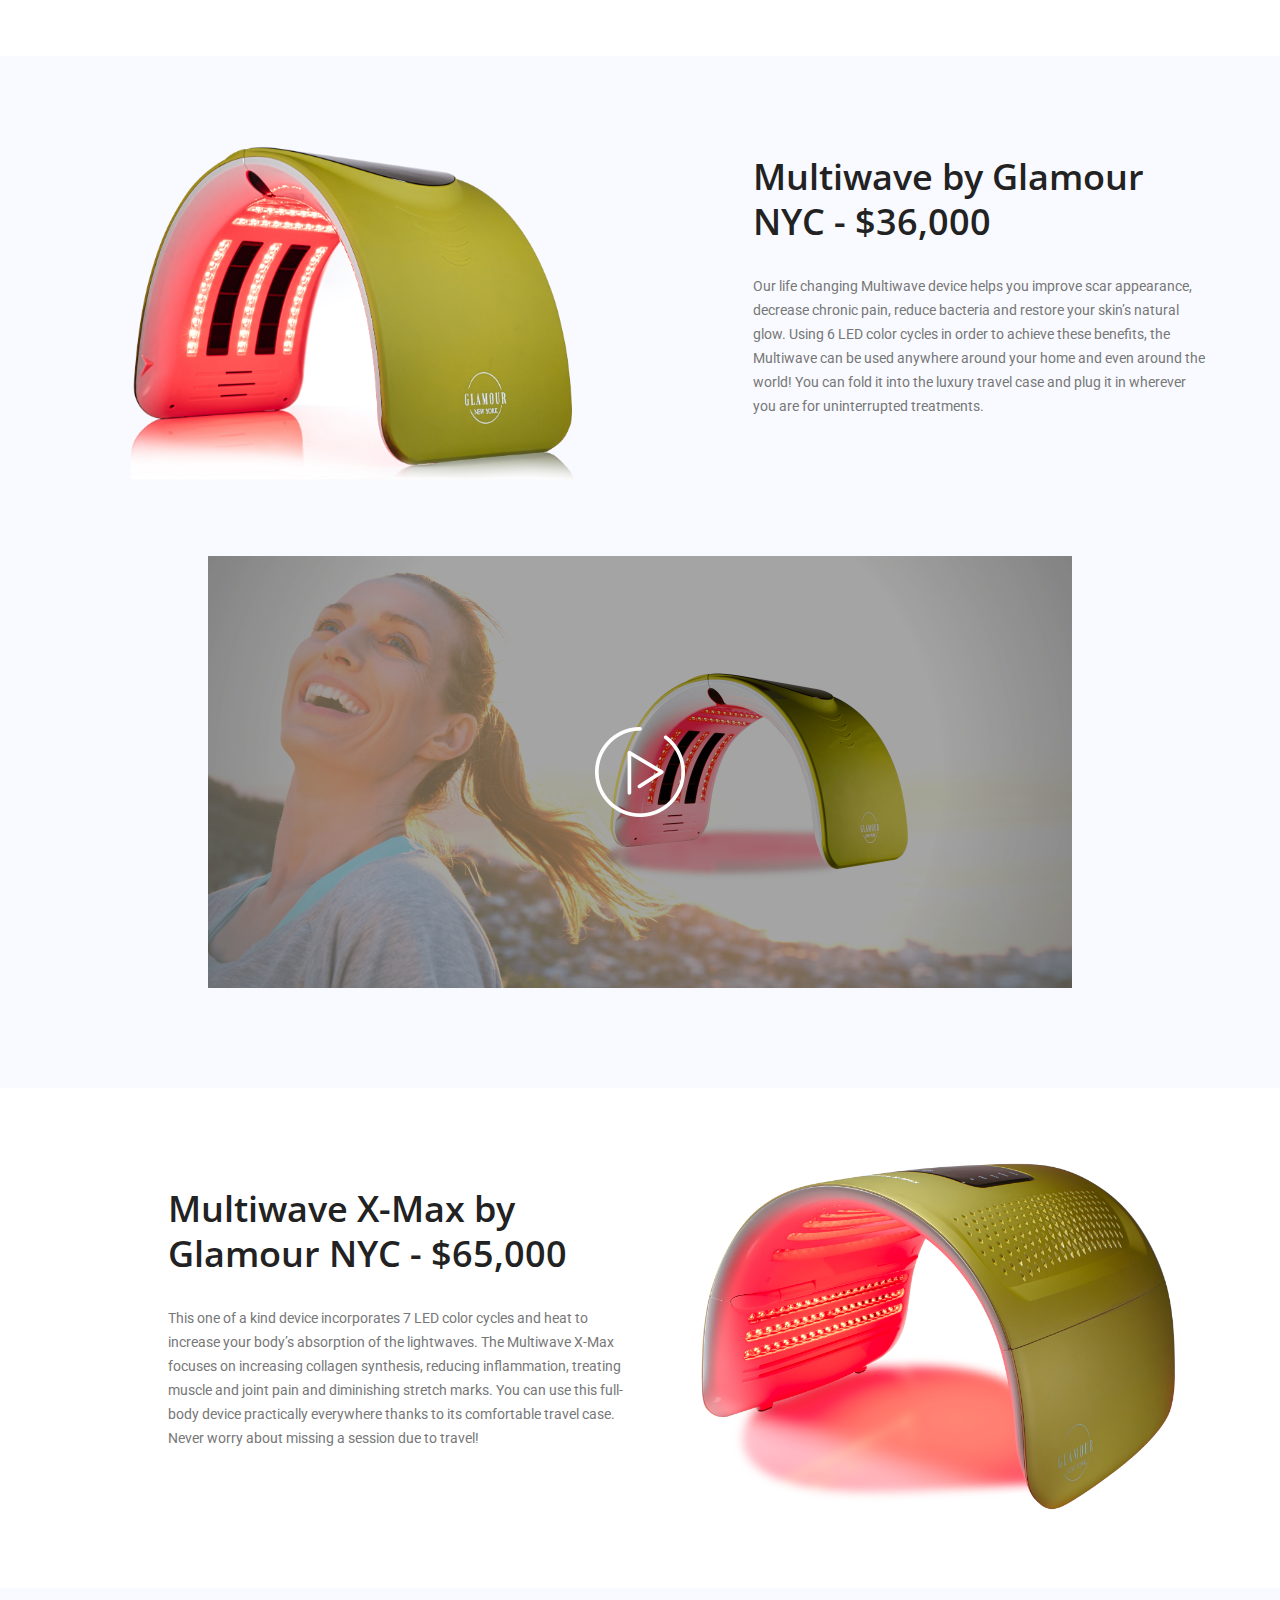
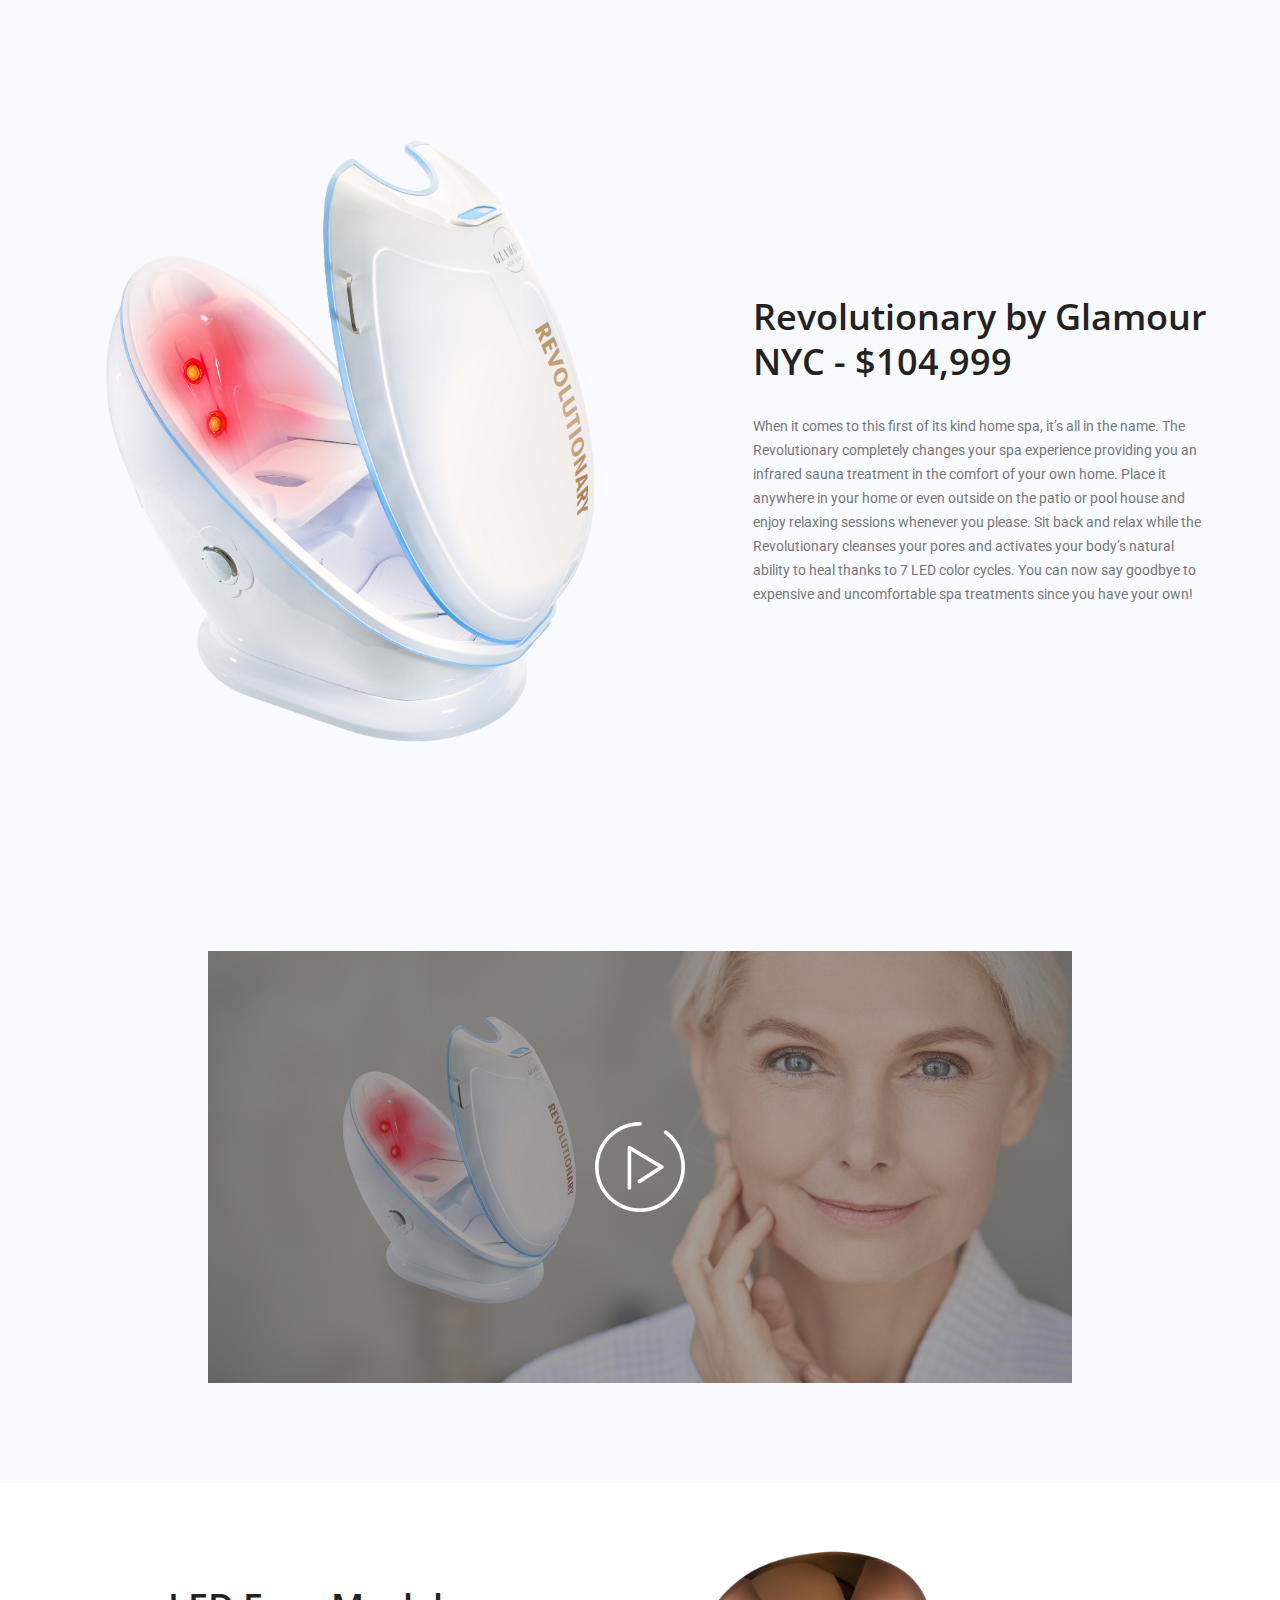
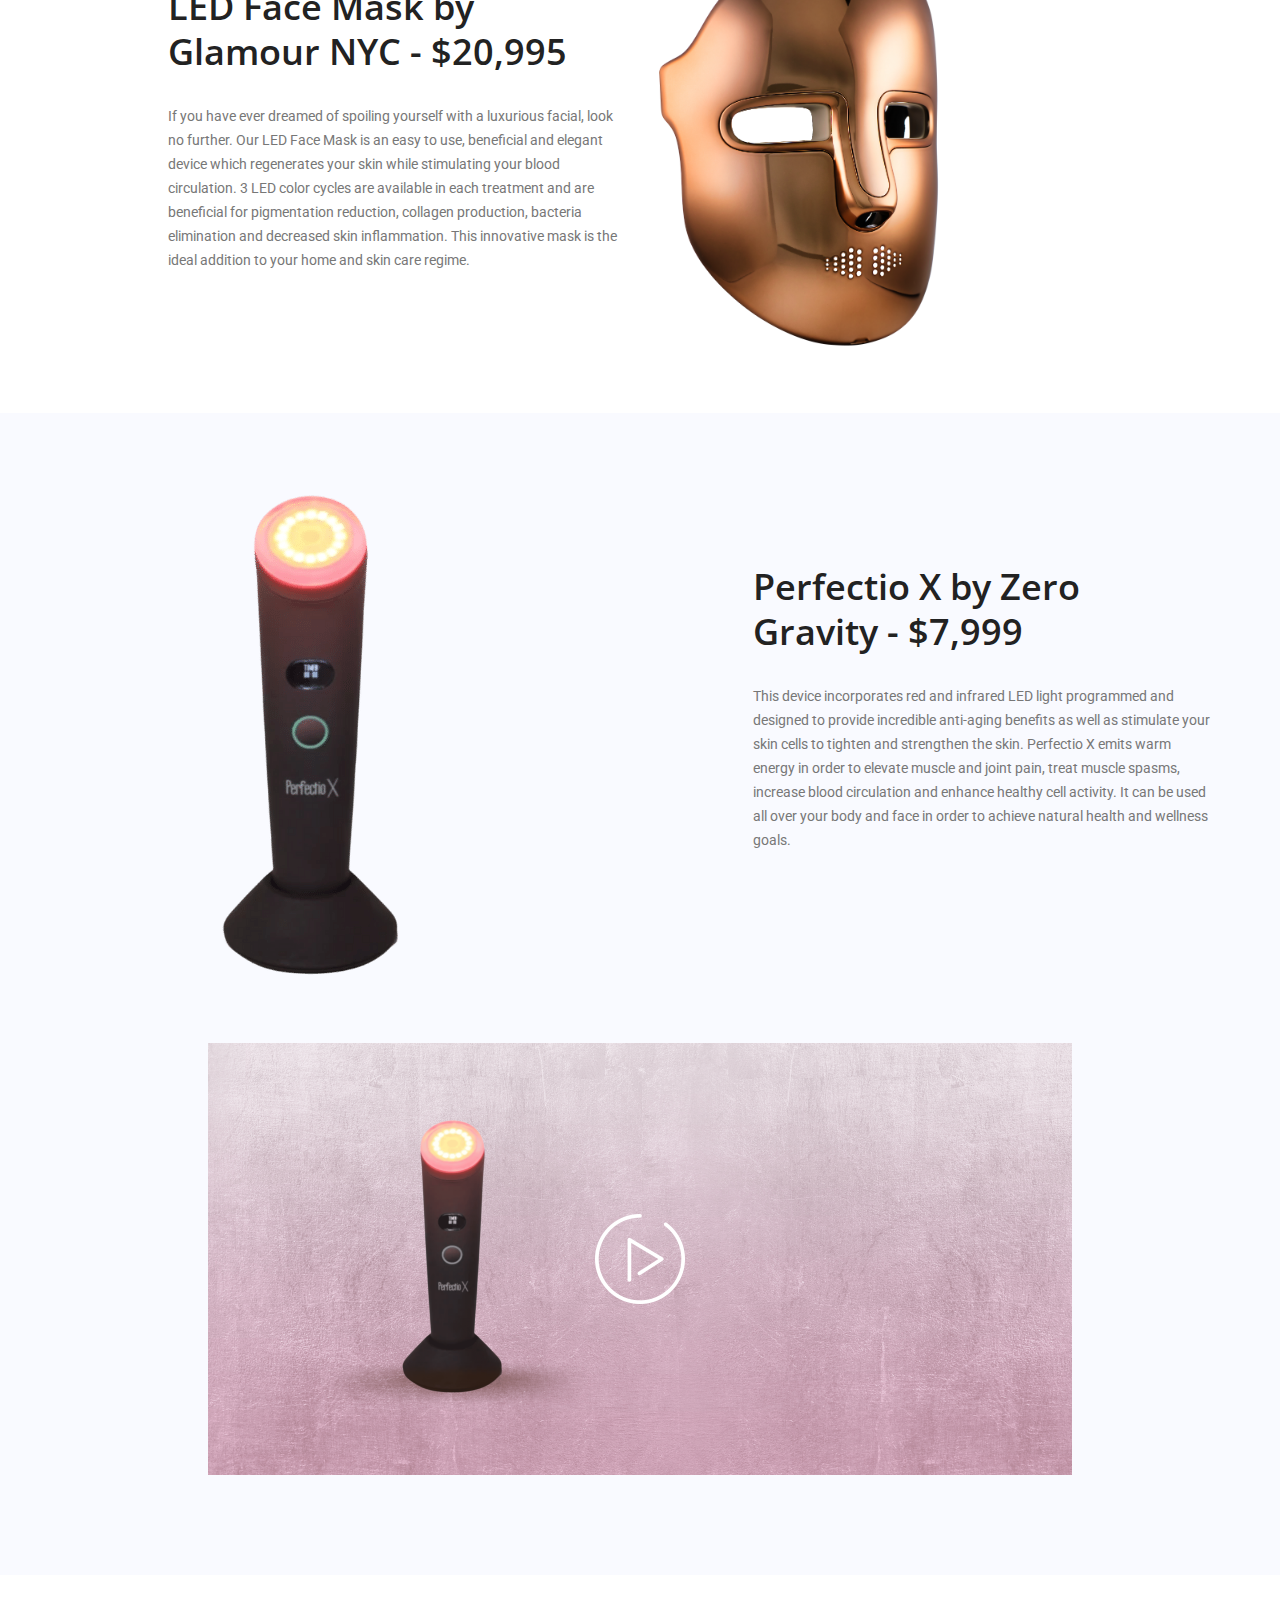
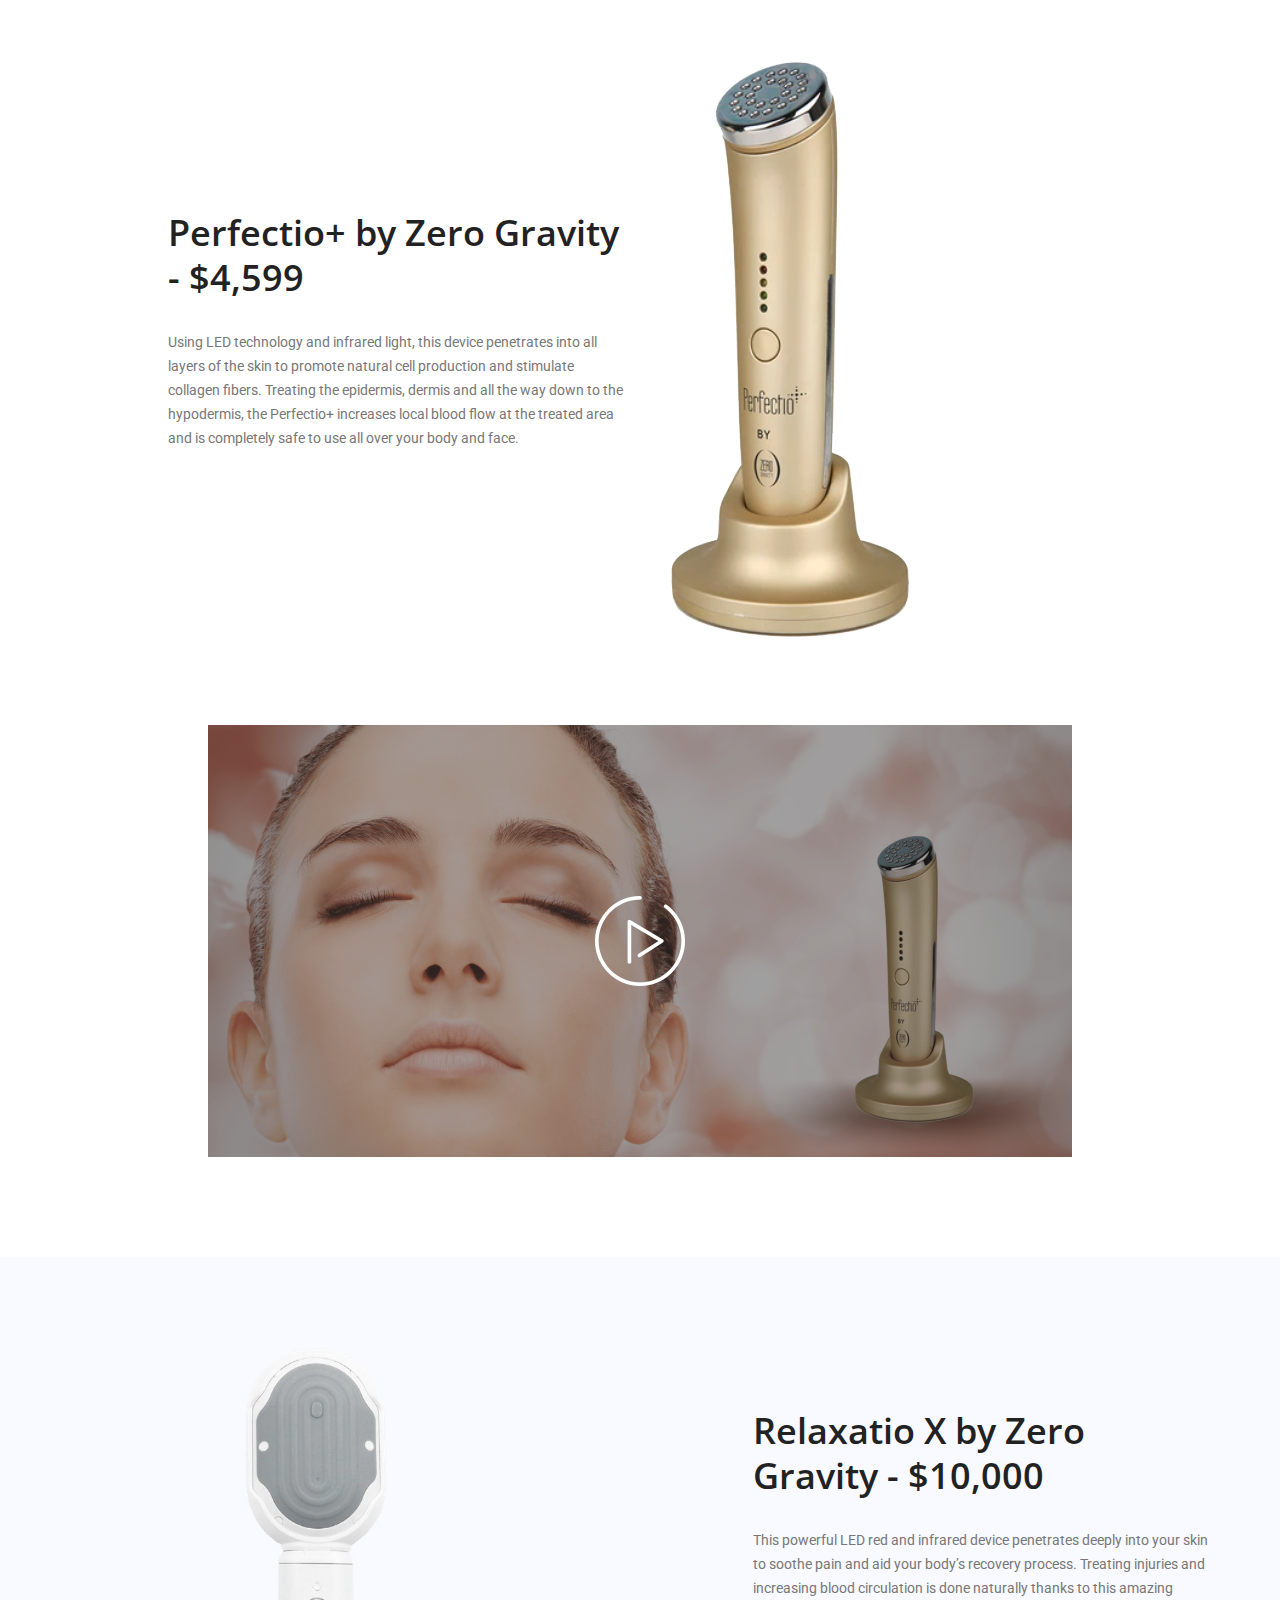
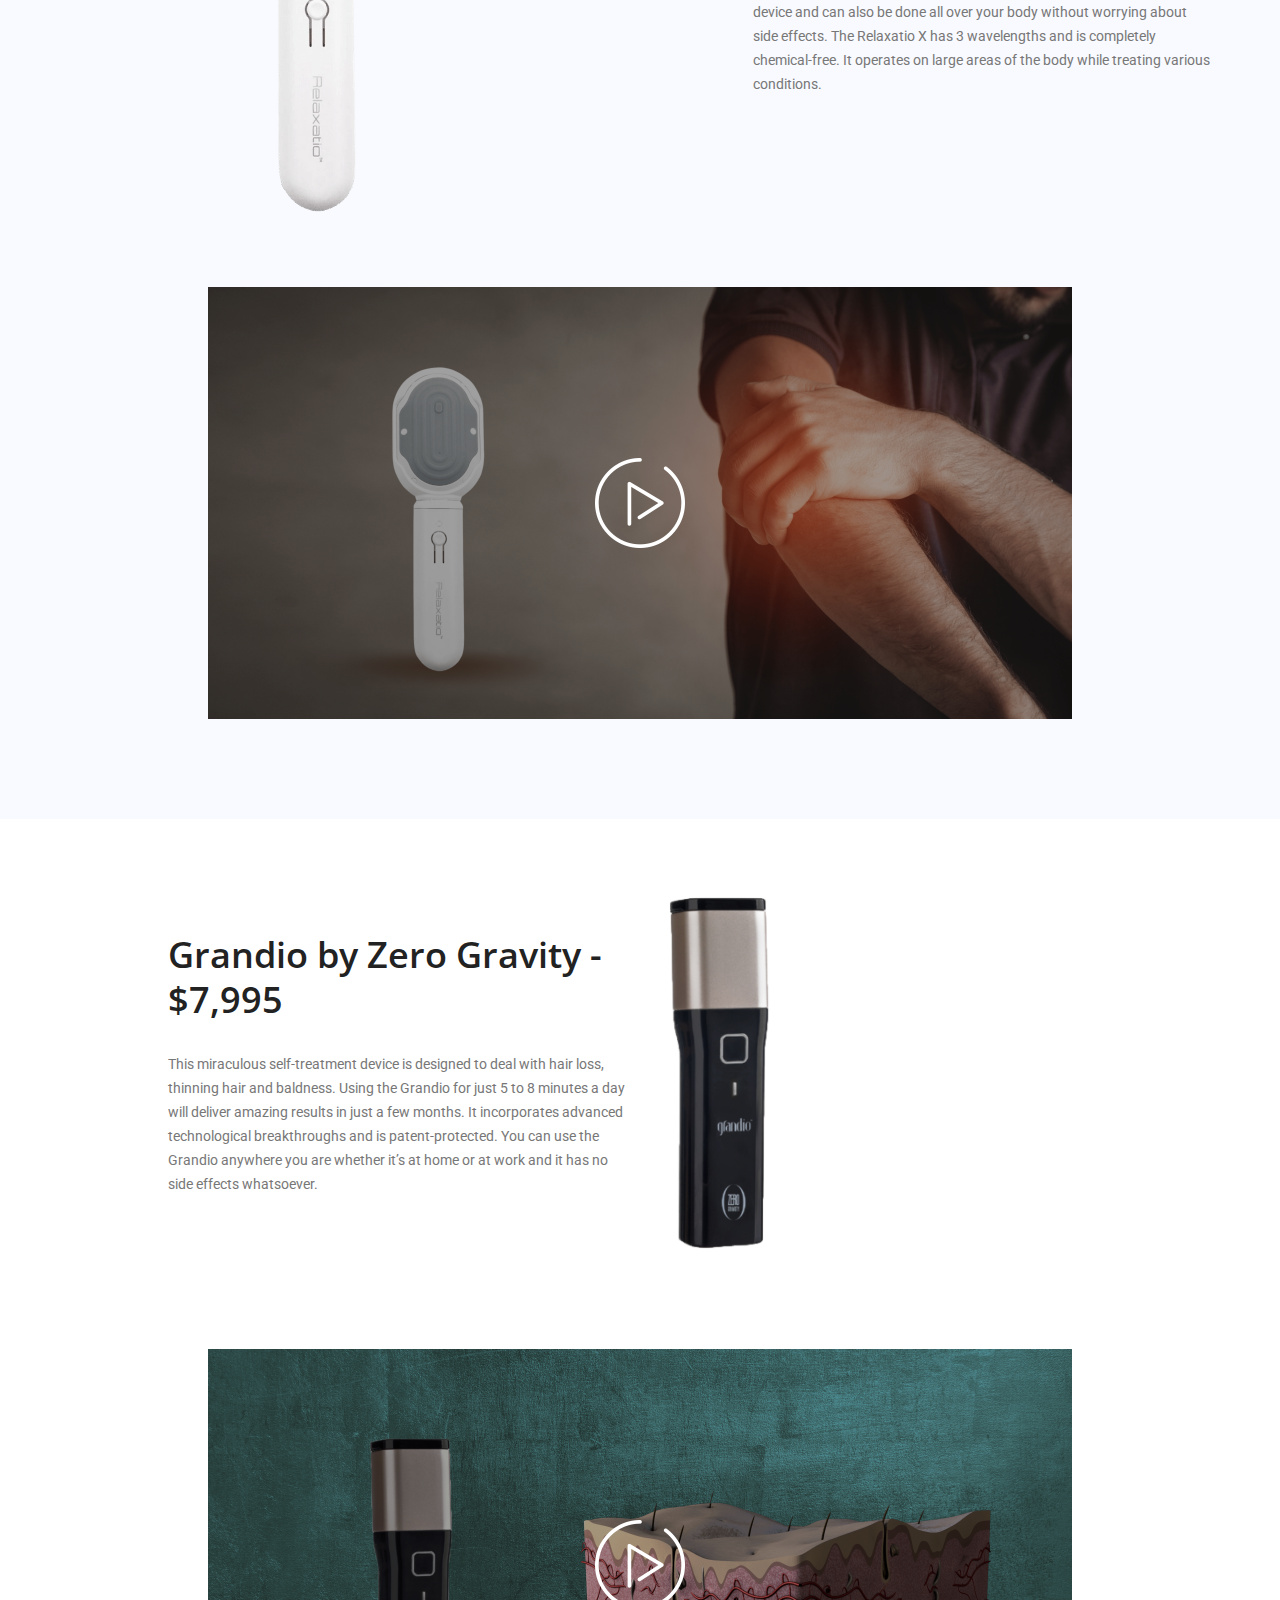
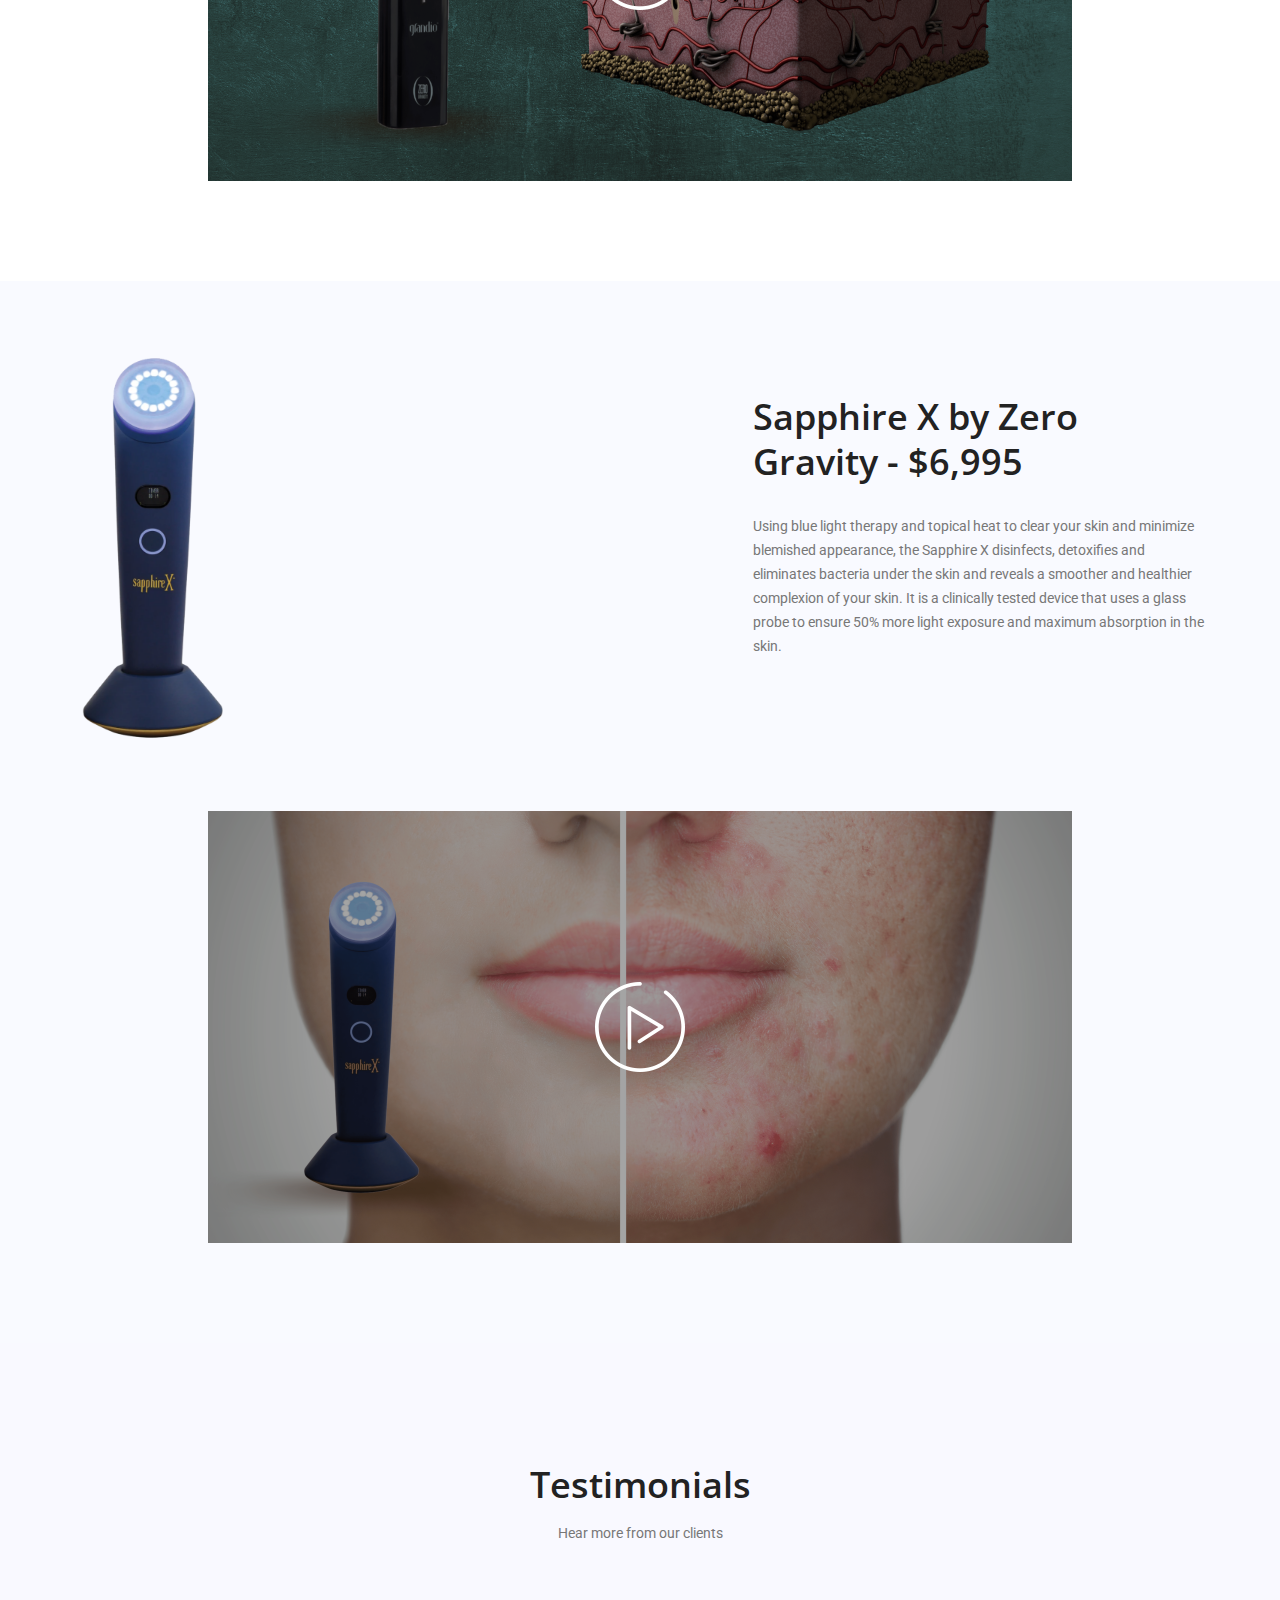
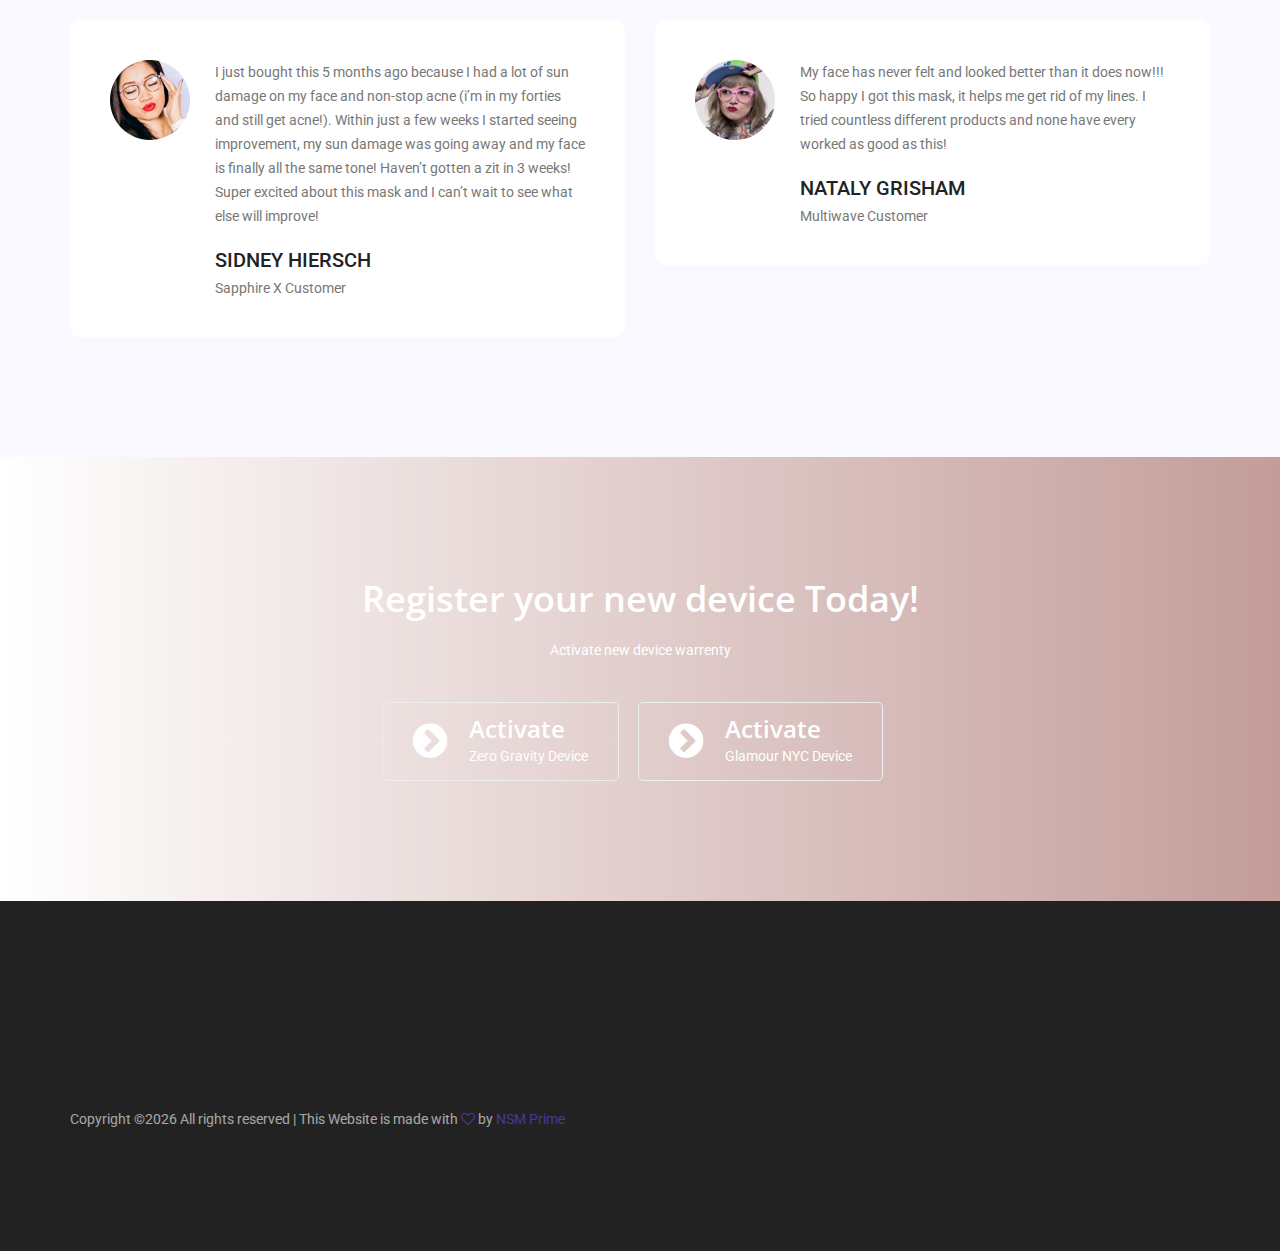
==== commit f028cde3: "main" ====
--- a/index.html
+++ b/index.html
@@ -335,12 +335,12 @@
 												<img style="height: 400px;width: auto;" class="img-fluid" src="img/interior-8.png" alt="">
 											</div>
 										</div>
-										<!-- <div class="video_area" id="video">
-											<img class="img-fluid" src="img/video-1.png" alt="">
-											<a class="popup-youtube" href="https://www.youtube.com/watch?v=VufDd-QL1c0">
+										<div class="video_area" id="video">
+											<img class="img-fluid" src="img/video-8.png" alt="">
+											<a class="popup-youtube" href="https://player.vimeo.com/video/263704668?title=0&byline=0&portrait=0">
 												<img src="img/icon/video-icon-1.png" alt="">
 											</a>
-										</div> -->
+										</div>
 									</div>
 								</section>
 								<!--================End Interior Area =================-->
--- a/css/responsive.css
+++ b/css/responsive.css
@@ -42,9 +42,9 @@
         margin-bottom: 23px;
     }
 	.header_area .navbar {
-		background-image: -moz-linear-gradient( 0deg, rgba(188,43,255,.8) 0%, rgba(114,73,251,.8) 100%);
-		background-image: -webkit-linear-gradient( 0deg, rgba(188,43,255,.8) 0%, rgba(114,73,251,.8) 100%);
-		background-image: -ms-linear-gradient( 0deg, rgba(188,43,255,.8) 0%, rgba(114,73,251,.8) 100%);
+		background-image: -moz-linear-gradient(0deg, #fff 0%, #C39D9A 100%);
+		background-image: -webkit-linear-gradient(0deg, #fff 0%, #C39D9A 100%);
+		background-image: -ms-linear-gradient(0deg, #fff 0%, #C39D9A 100%);
 	}
     .navbar-toggler[aria-expanded="false"] span:nth-child(2) {
 		opacity: 1;
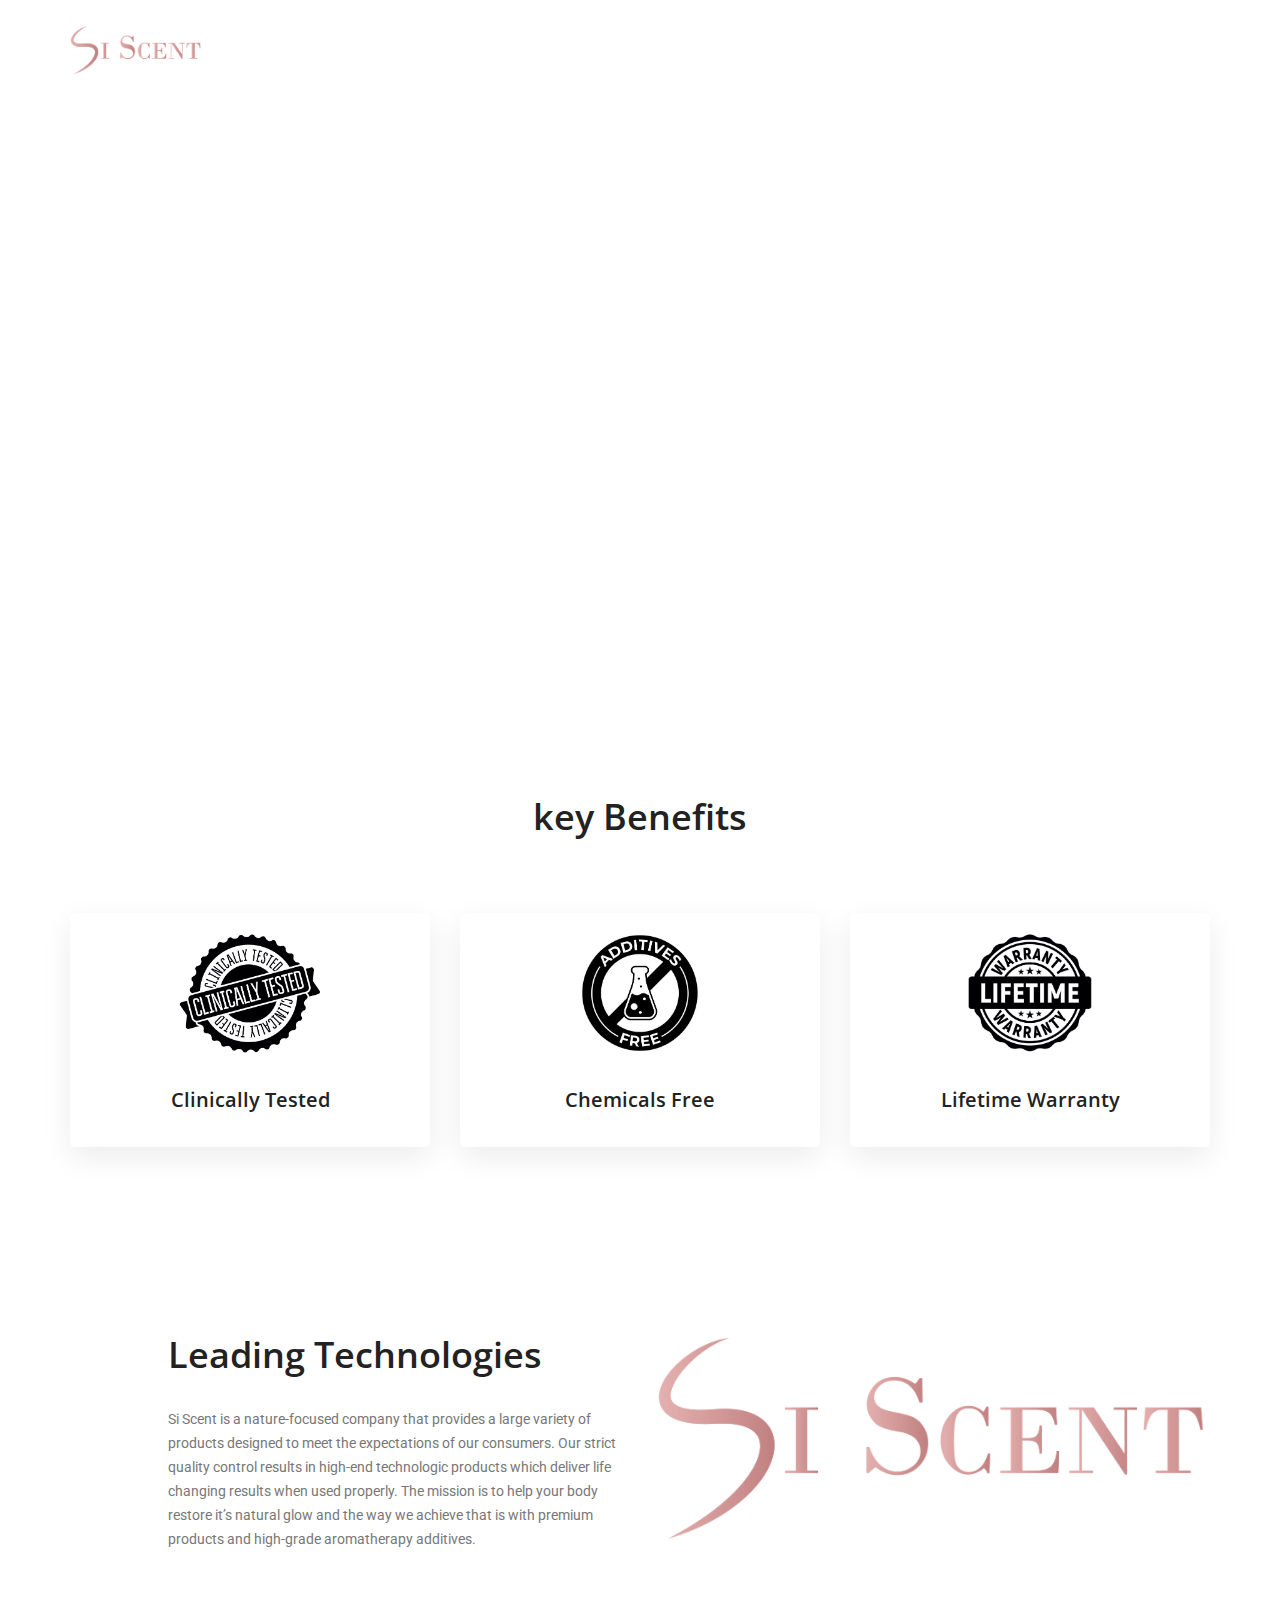
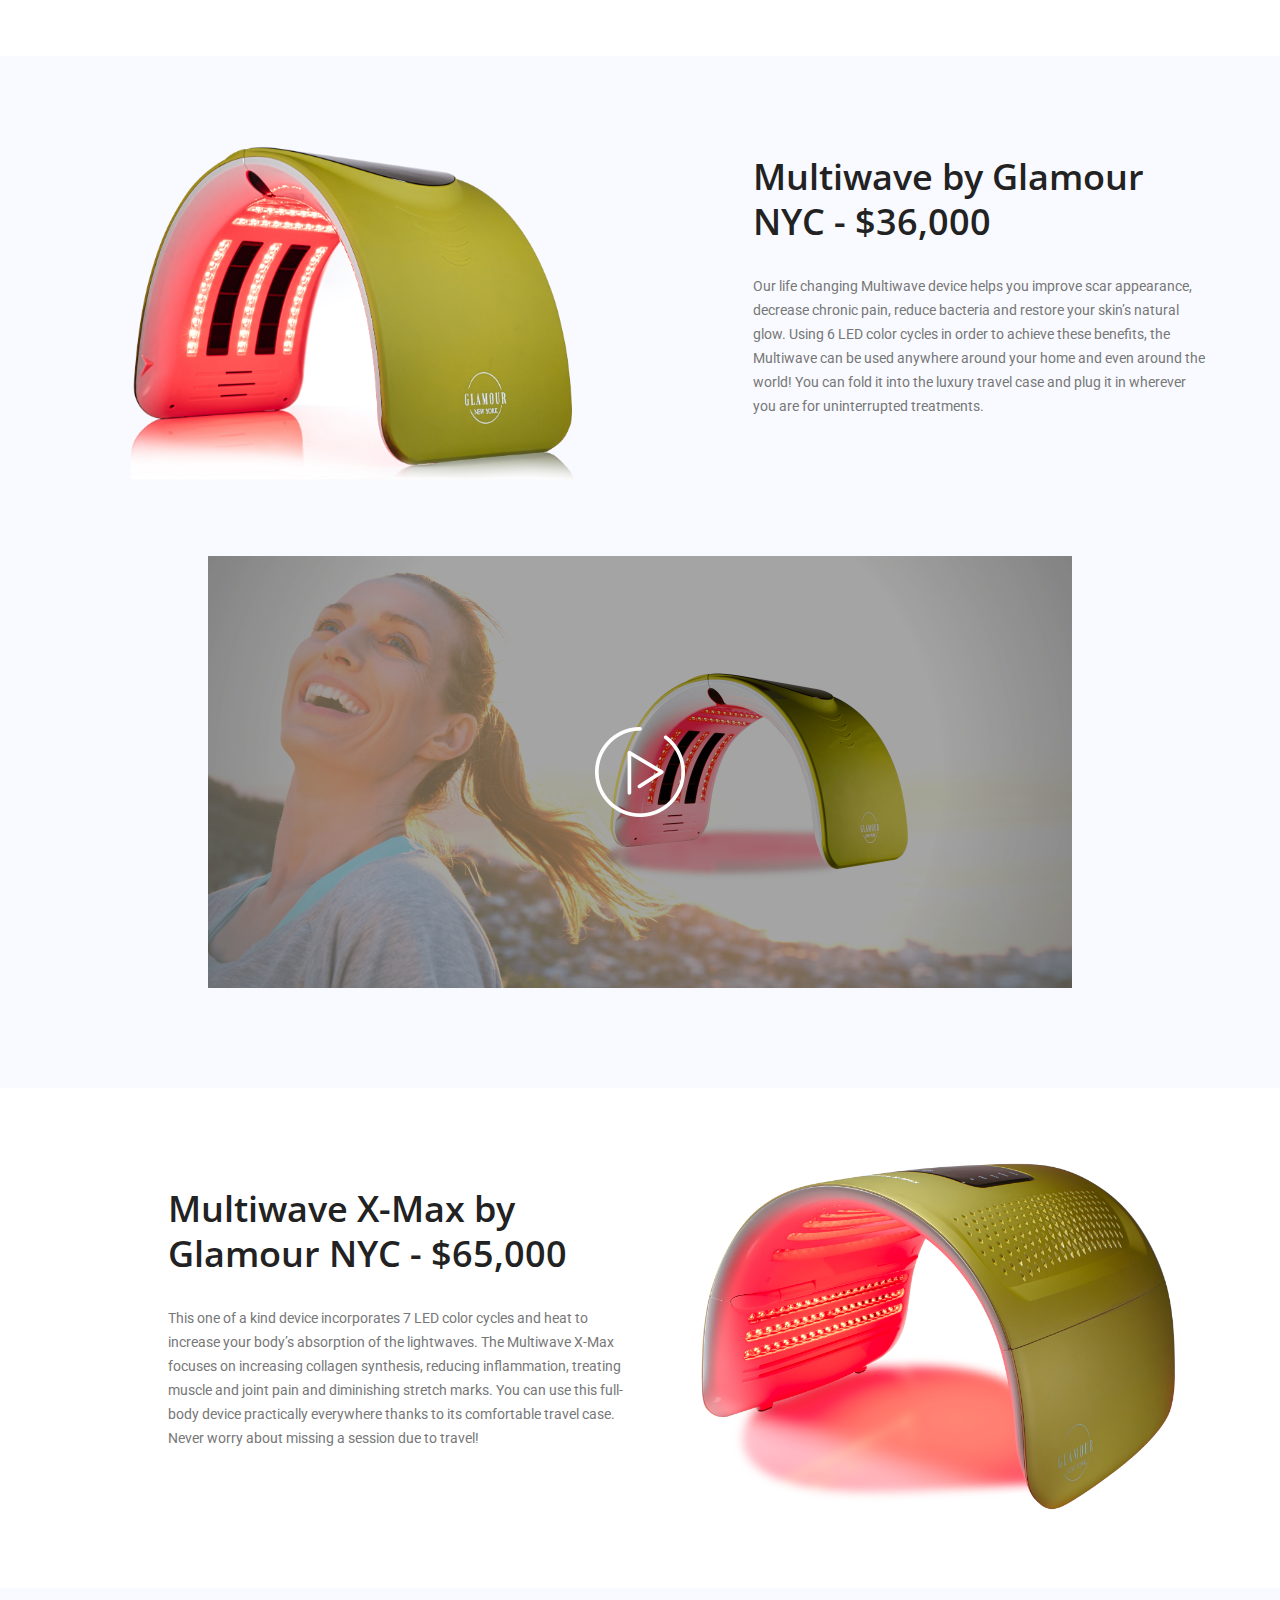
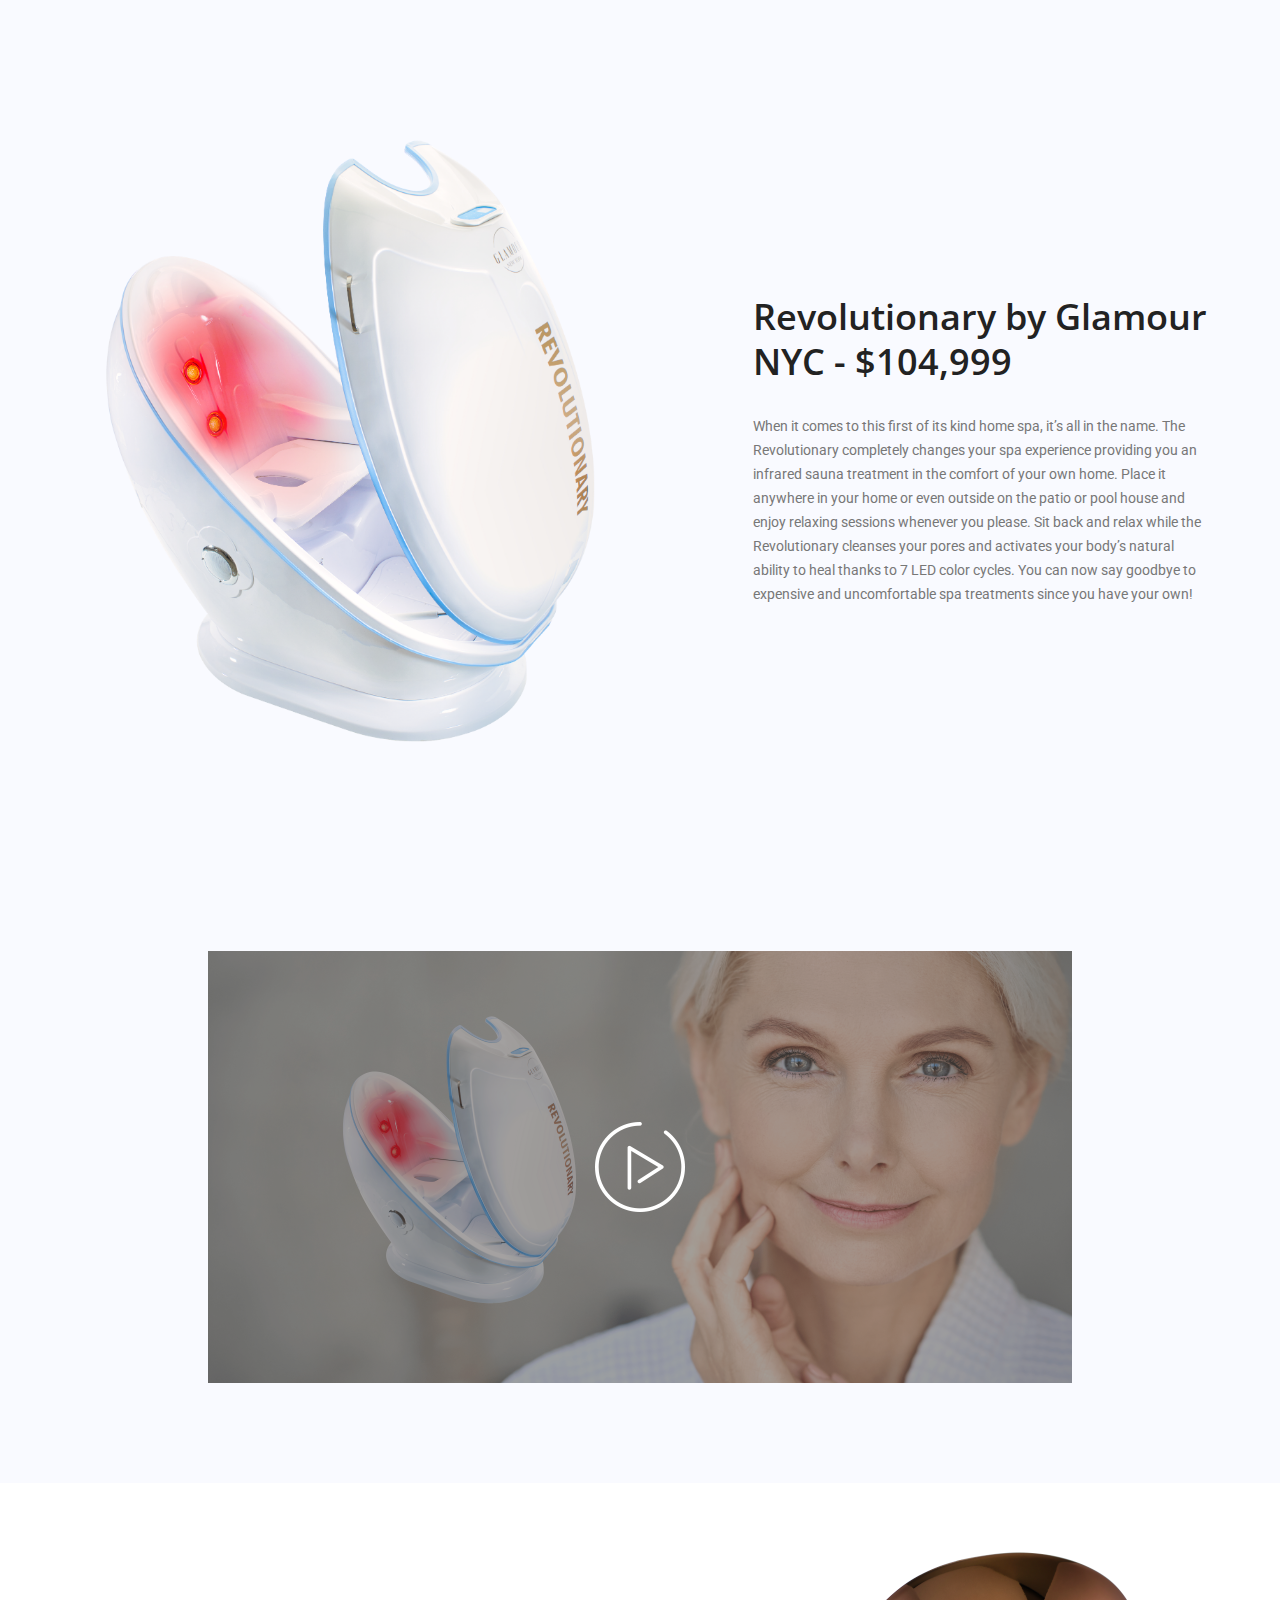
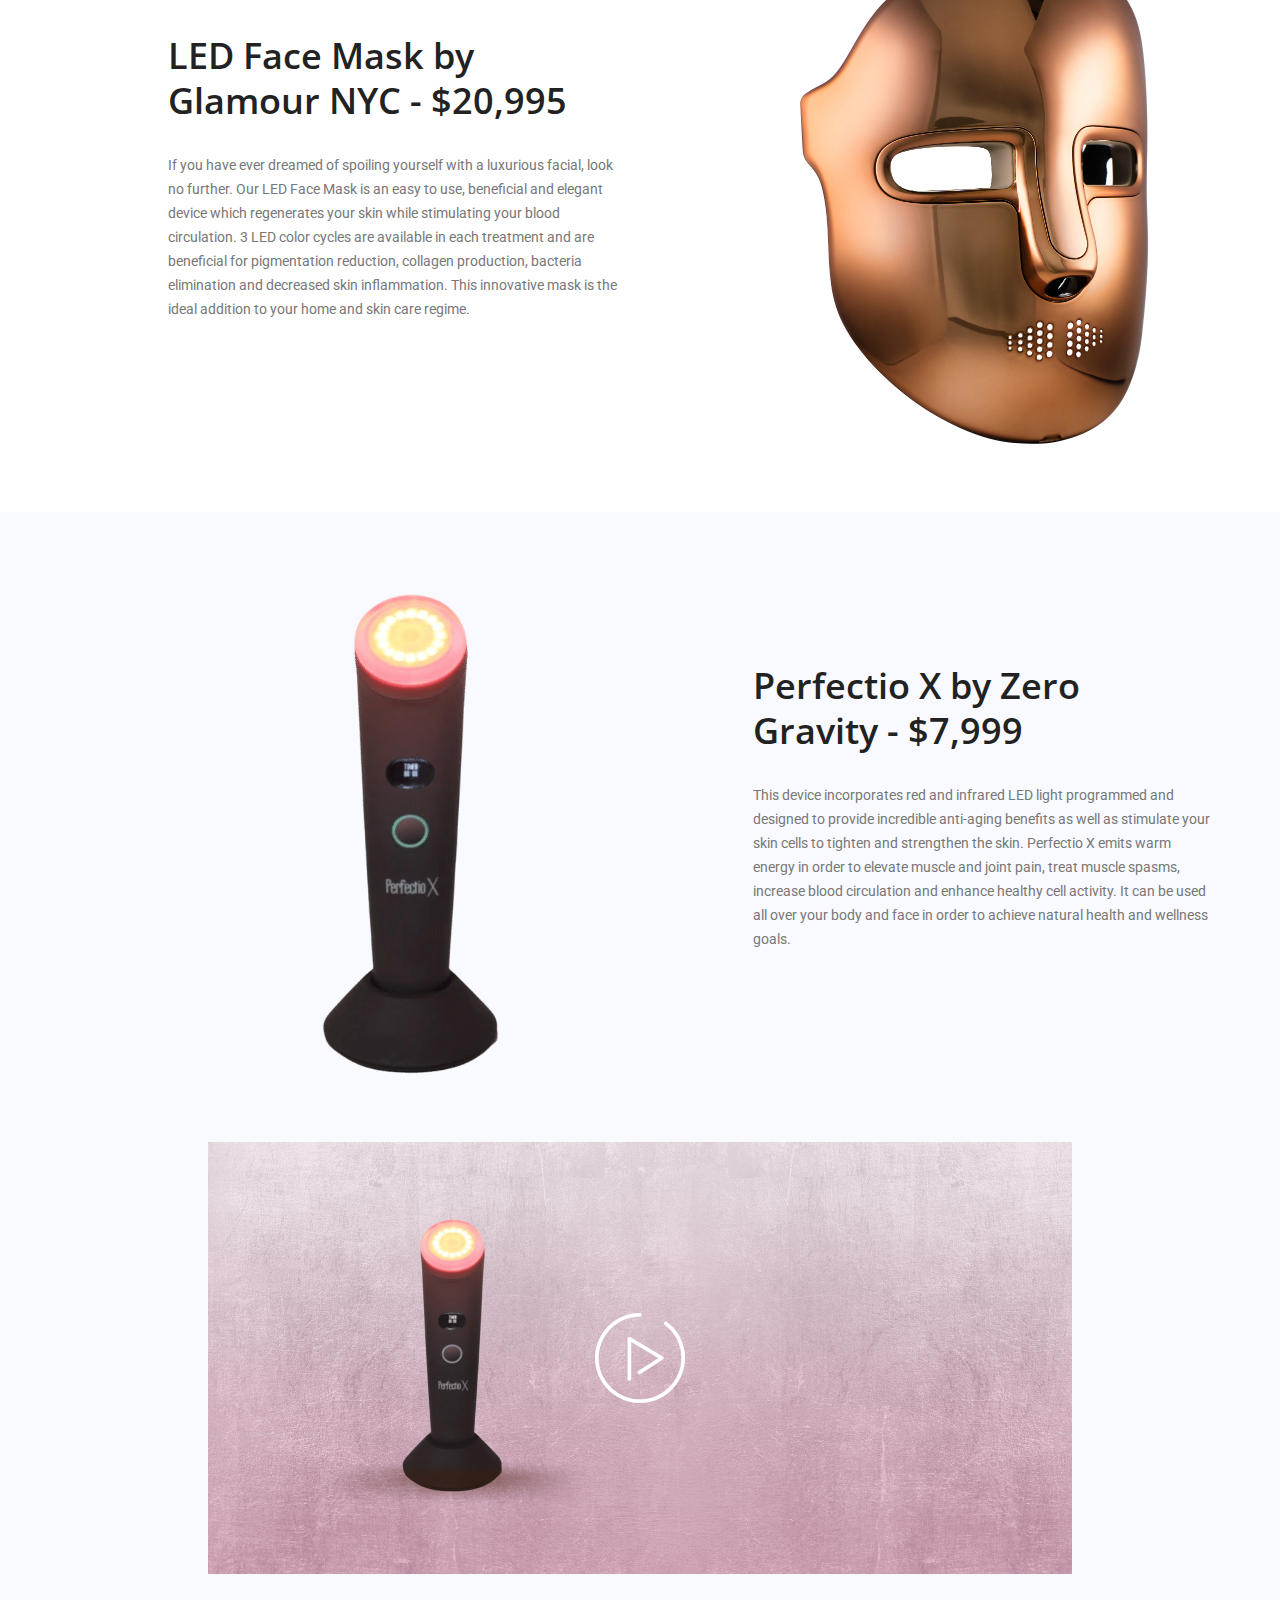
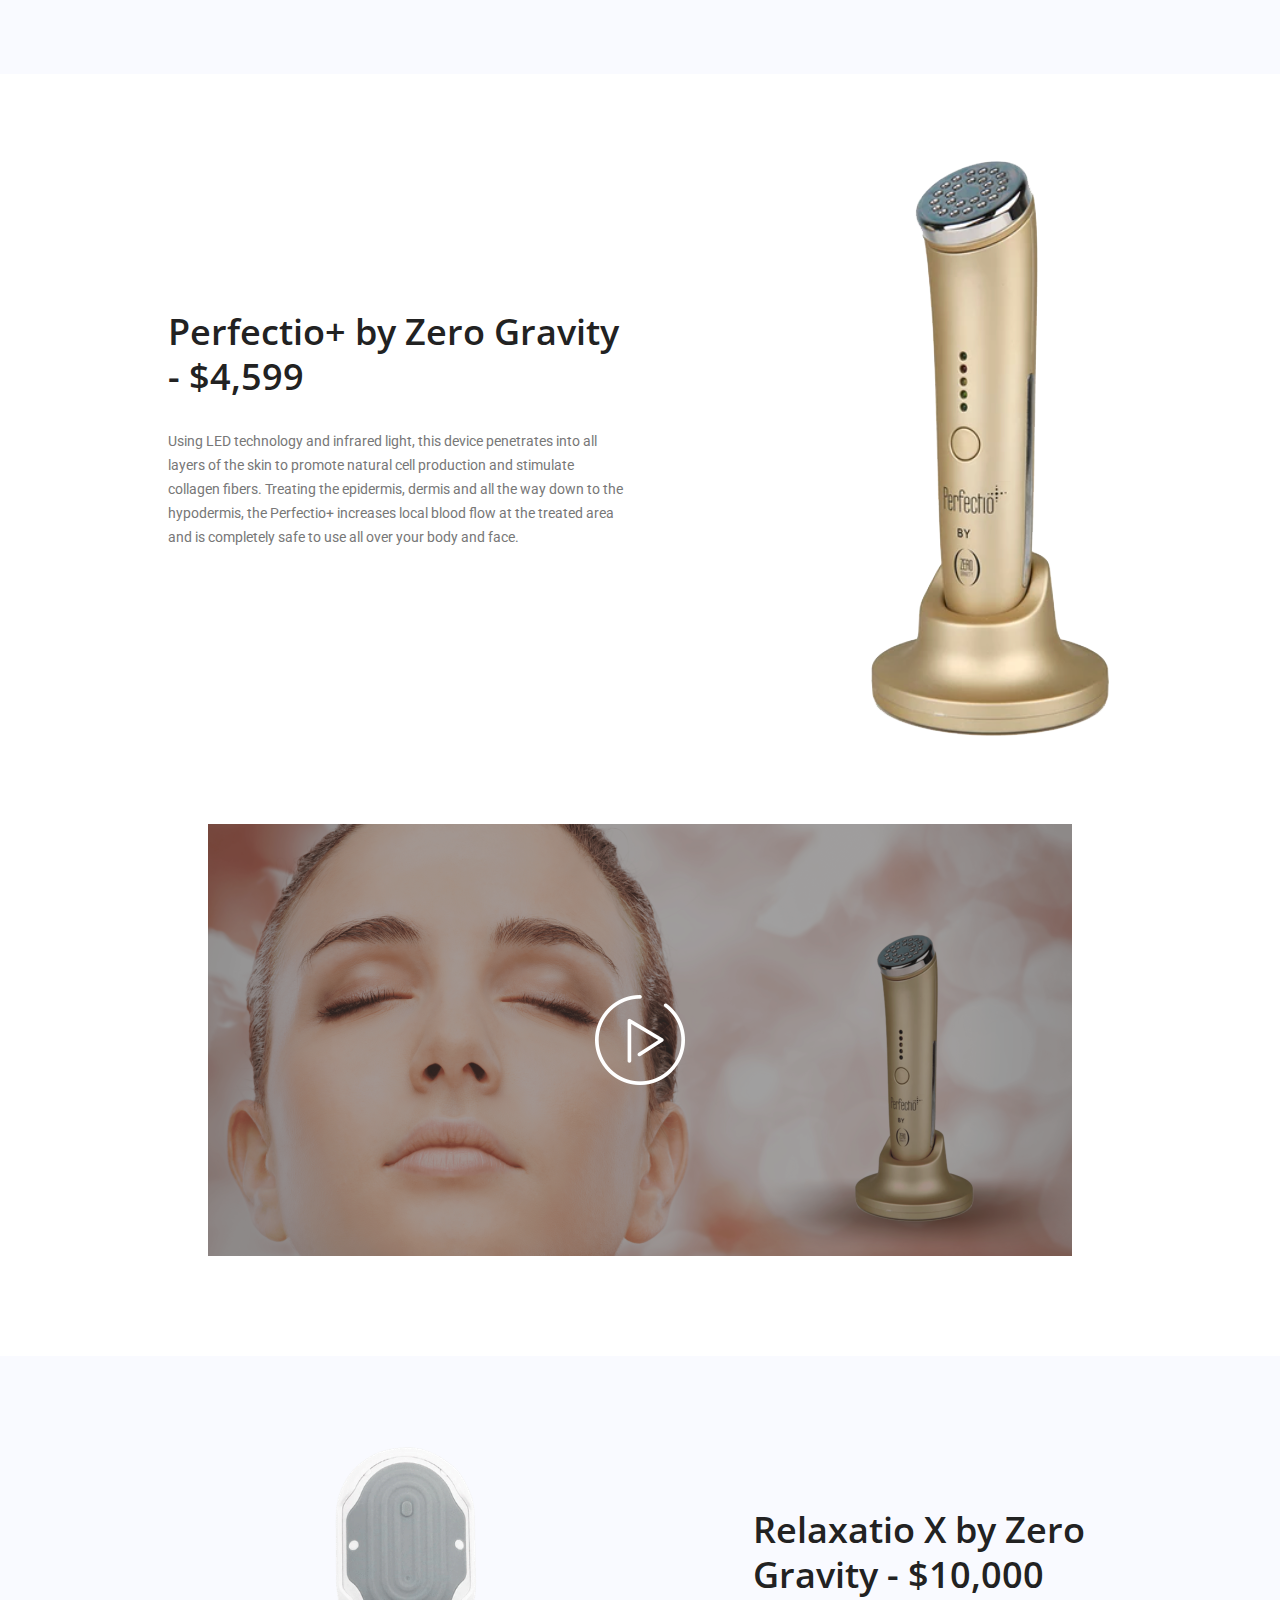
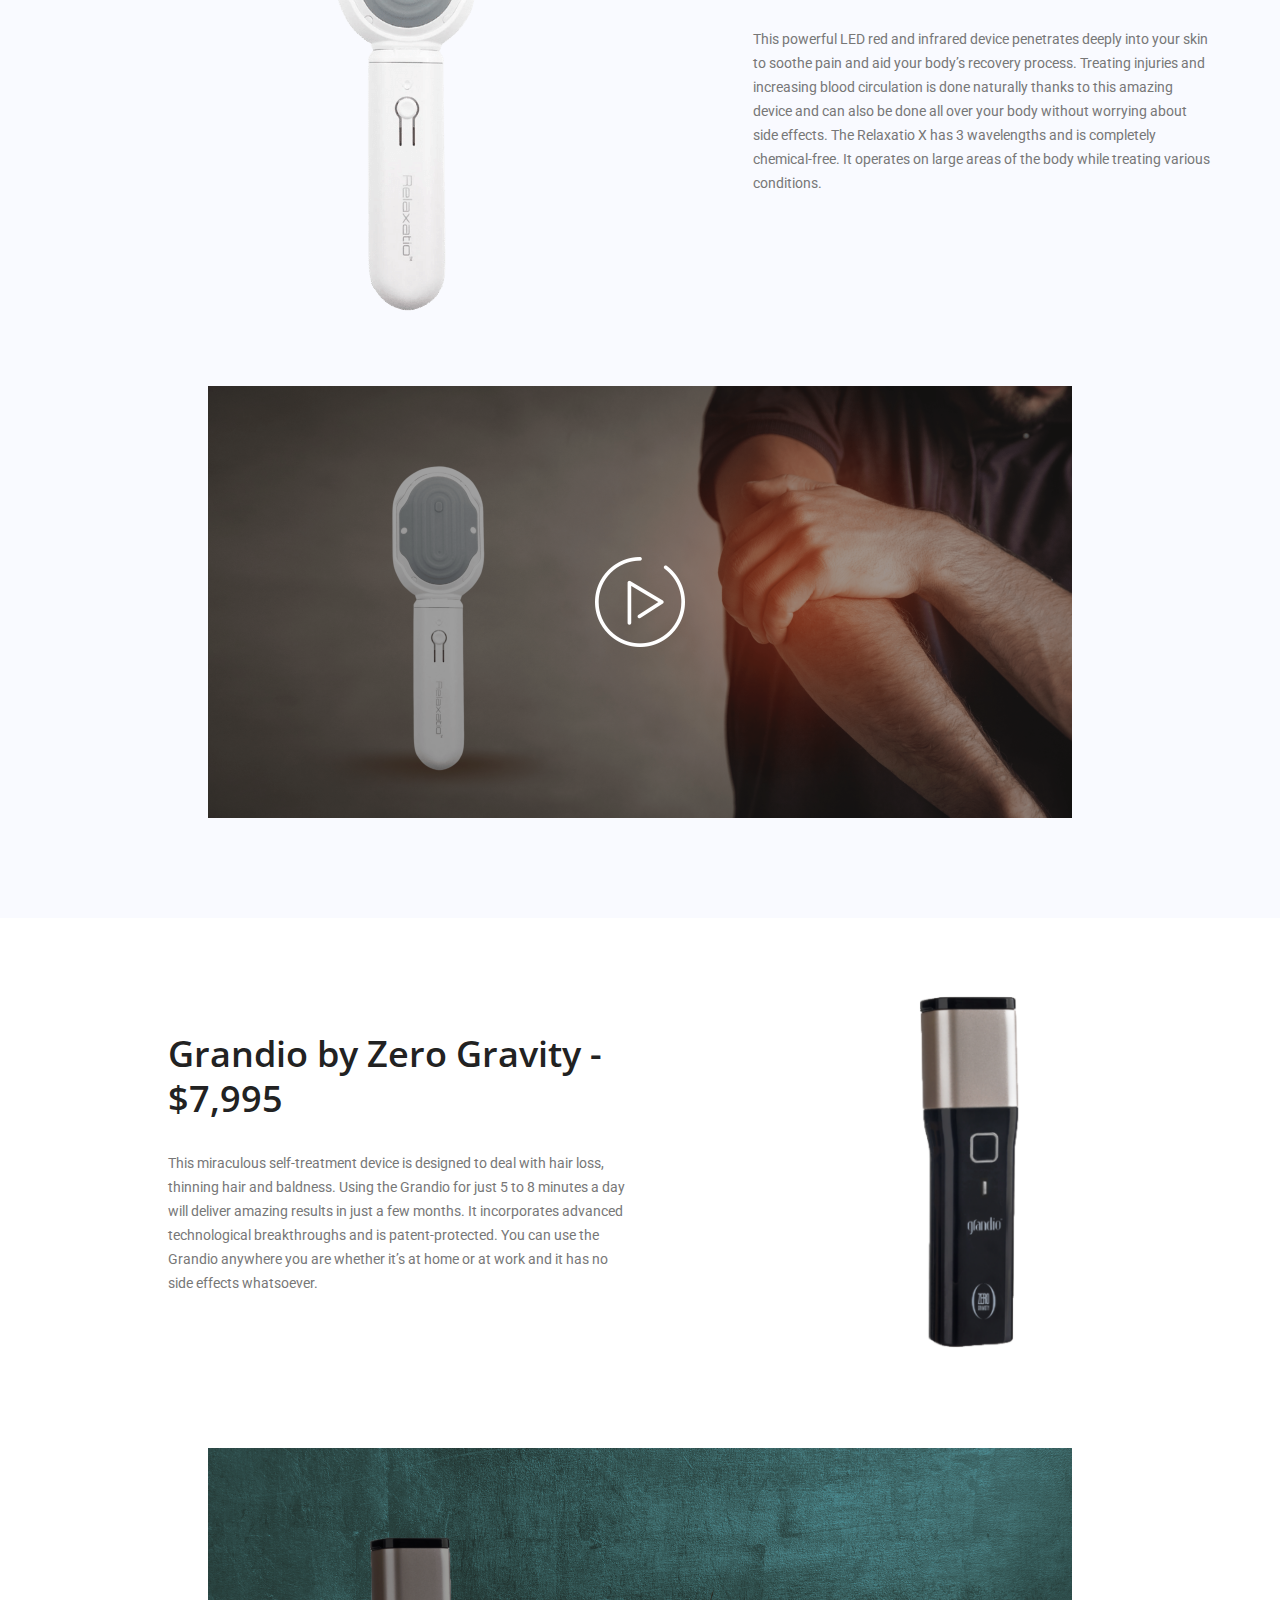
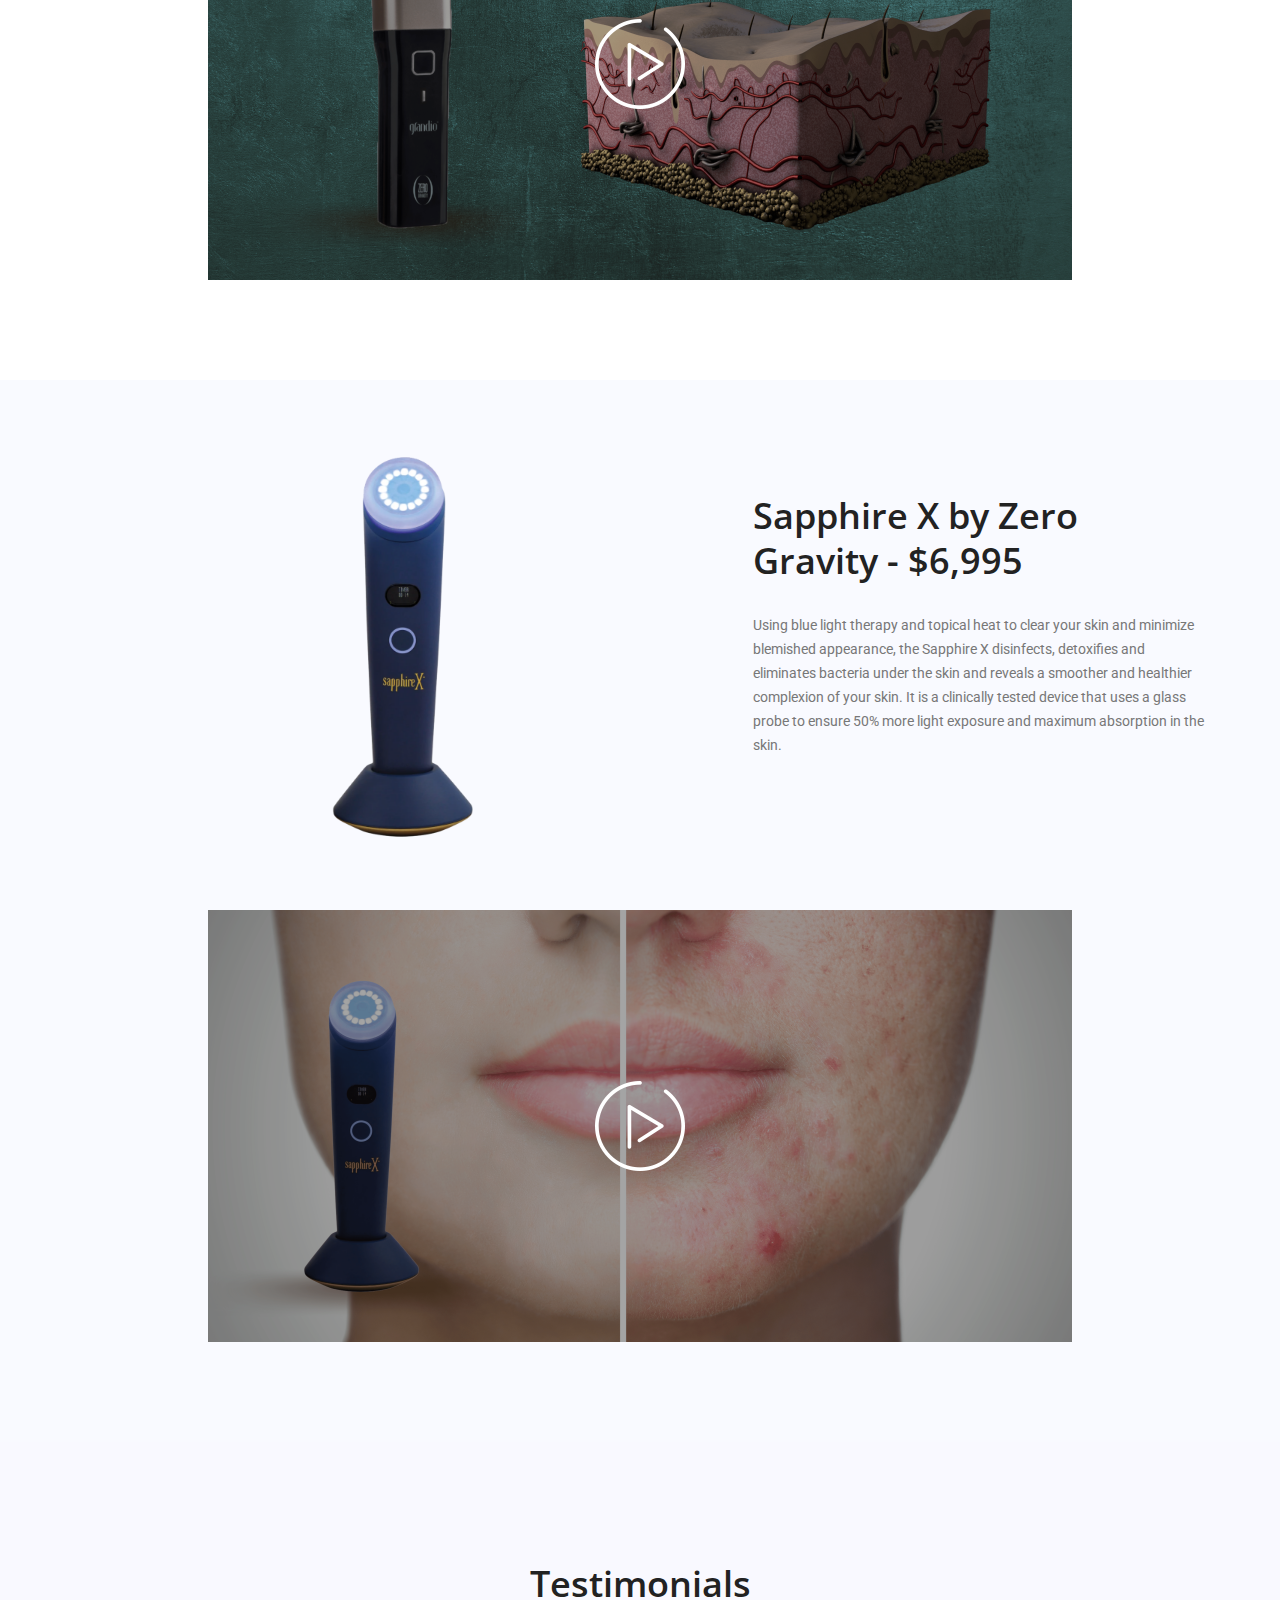
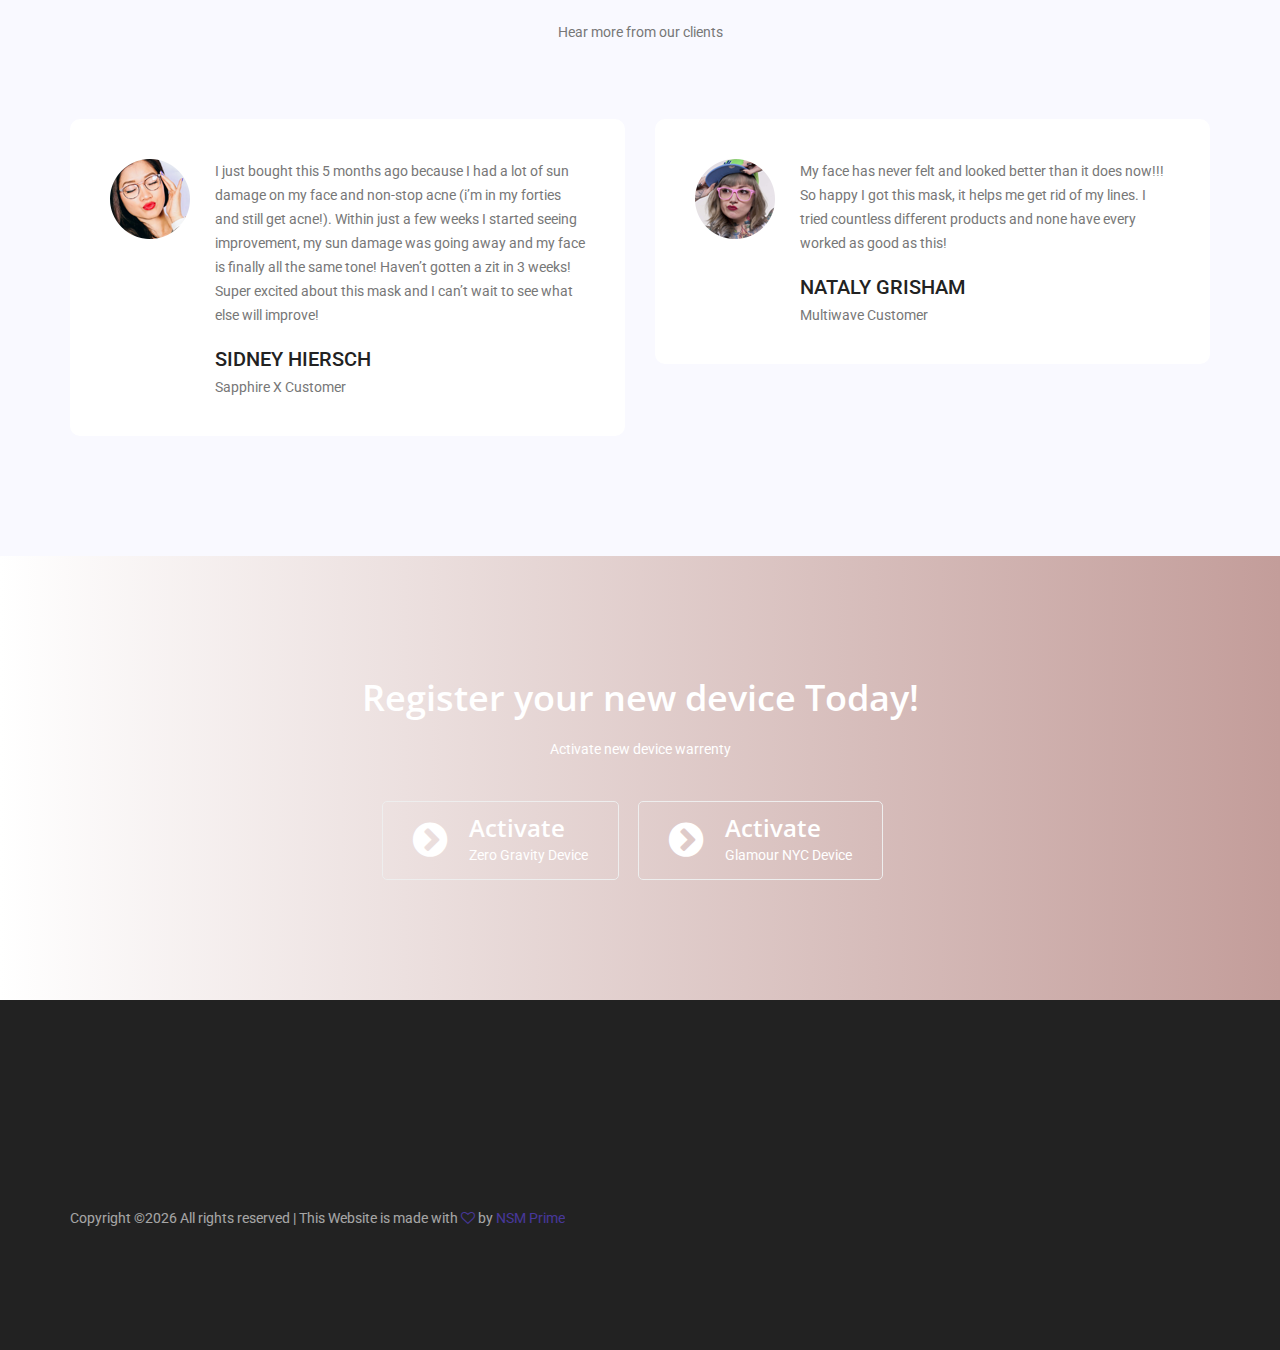
==== commit e4284ef2: "main" ====
--- a/index.html
+++ b/index.html
@@ -230,8 +230,8 @@
 													</p>
 												</div>
 											</div>
-											<div class="col-lg-6">
-												<img style="height: 400px;width: auto;" class="img-fluid" src="img/interior-4.png" alt="">
+											<div class="col-lg-6 ">
+												<img style="margin-left: 140px;" class="img-fluid" src="img/interior-4.png" alt="">
 											</div>
 										</div>
 										<!-- <div class="video_area" id="video">
@@ -250,7 +250,7 @@
 					<div class="container">
 						<div class="interior_inner row">
 							<div class="col-lg-6">
-								<img class="img-fluid" src="img/interior-5.png" alt="">
+								<img style="margin-left: 100px;"  class="img-fluid" src="img/interior-5.png" alt="">
 							</div>
 							<div class="col-lg-5 offset-lg-1">
 								<div class="interior_text">
@@ -282,7 +282,7 @@
         				</div>
         			</div>
         			<div class="col-lg-6">
-        				<img class="img-fluid" src="img/interior-6.png" alt="">
+        				<img style="margin-left: 200px;"  class="img-fluid" src="img/interior-6.png" alt="">
         			</div>
         		</div>
         		<div class="video_area" id="video">
@@ -301,7 +301,7 @@
 									<div class="container">
 										<div class="interior_inner row">
 											<div class="col-lg-6">
-												<img class="img-fluid" src="img/interior-7.png" alt="">
+												<img style="margin-left: 90px;"  class="img-fluid" src="img/interior-7.png" alt="">
 											</div>
 											<div class="col-lg-5 offset-lg-1">
 												<div class="interior_text">
@@ -332,7 +332,7 @@
 												</div>
 											</div>
 											<div class="col-lg-6">
-												<img style="height: 400px;width: auto;" class="img-fluid" src="img/interior-8.png" alt="">
+												<img style="height: 400px;width: auto; margin-left: 250px;" class="img-fluid" src="img/interior-8.png" alt="">
 											</div>
 										</div>
 										<div class="video_area" id="video">
@@ -351,7 +351,7 @@
 					<div class="container">
 						<div class="interior_inner row">
 							<div class="col-lg-6">
-								<img style="height: 400px;width: auto;" class="img-fluid" src="img/interior-9.png" alt="">
+								<img style="height: 400px;width: auto; margin-left: 250px;" class="img-fluid" src="img/interior-9.png" alt="">
 							</div>
 							<div class="col-lg-5 offset-lg-1">
 								<div class="interior_text">
